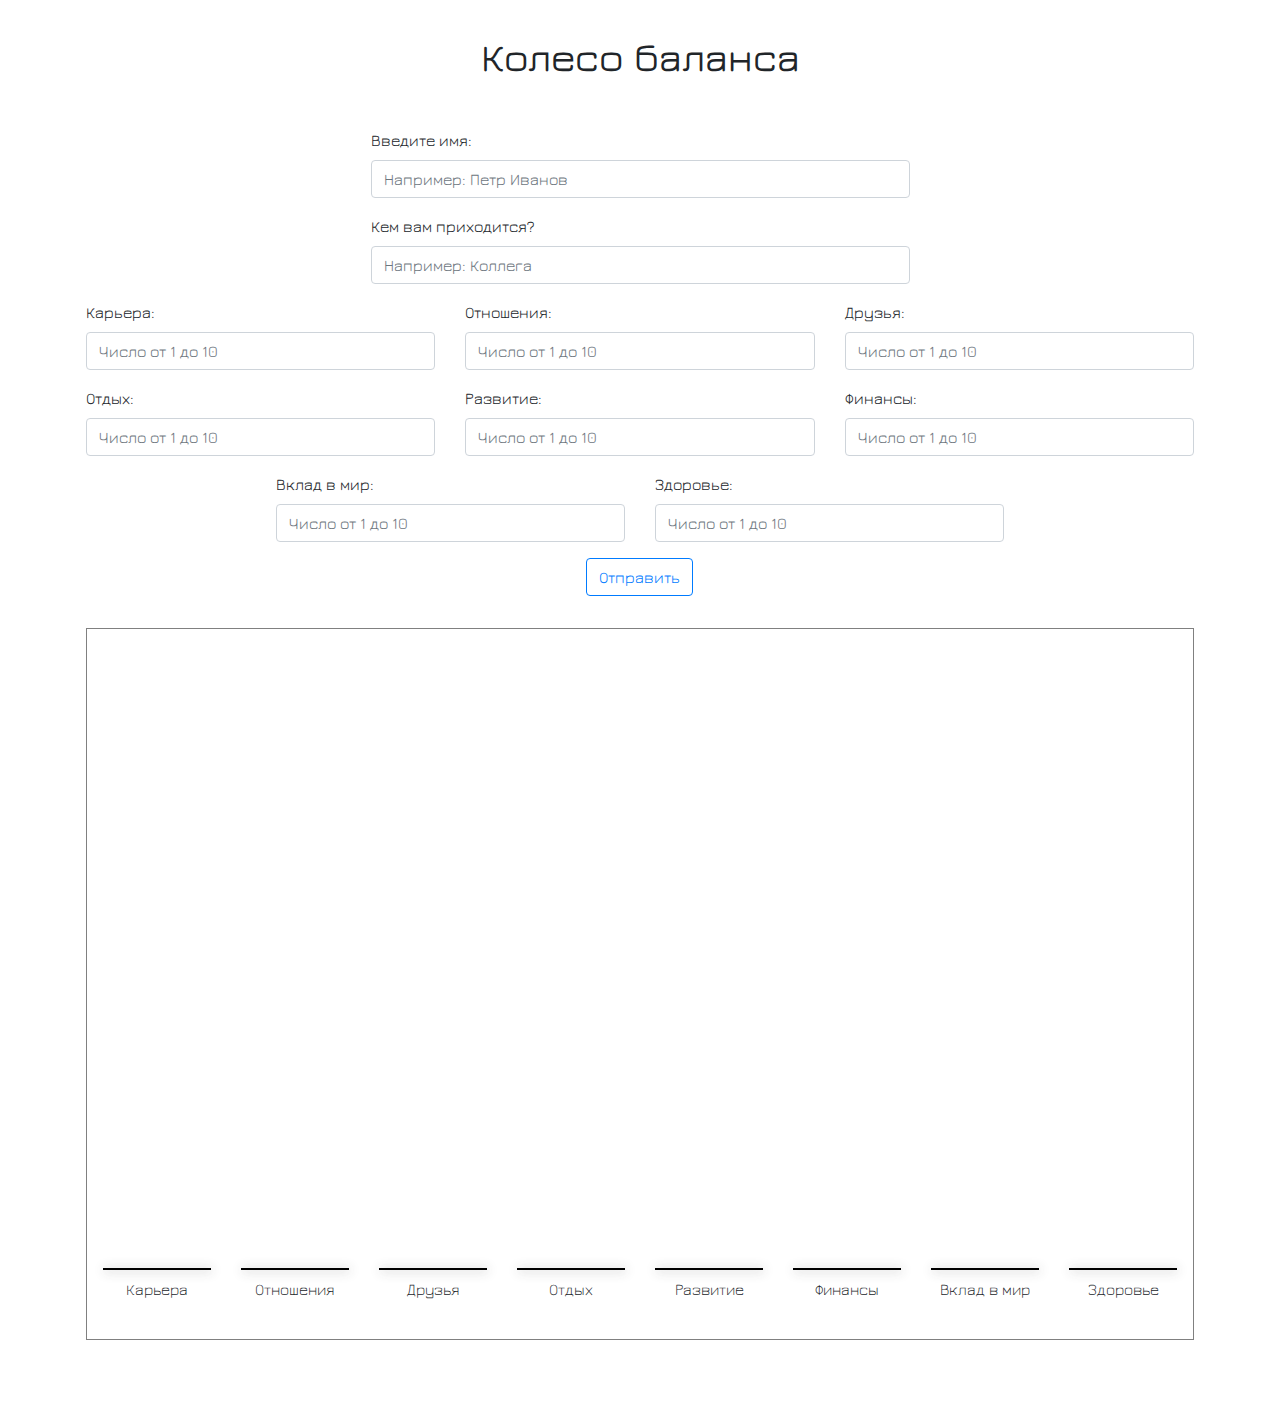
==== index.html @ 41472d07 "Some changes" ====
<!doctype html>
<html lang="ru">

<head>
    <meta charset="utf-8">
    <meta name="viewport" content="width=device-width, initial-scale=1, shrink-to-fit=no">
    <meta property="og:title" content="">
    <meta property="og:description" content="">
    <meta property="og:type" content="video.movie">
    <meta property="og:url" content="">
    <meta property="og:image" content="">
    <!-- Bootstrap CSS -->
    <link rel="stylesheet" href="css/main.css">
    <link href="https://fonts.googleapis.com/css?family=Jura:300,400,500,700&amp;subset=cyrillic,cyrillic-ext" rel="stylesheet">

    <title>Колесо баланса</title>
</head>

<body>
    <div class="container">
        <h1>Колесо баланса</h1>
        <!-- <div class="row justify-content-center">
            <div class="col-8">
                <div class="input-group">
                    <input id="person_counter" type="number" max="10" value="0" class="form-control" placeholder="Введите количество человек" aria-describedby="button-addon2">
                    <div class="input-group-append">
                        <button onclick="getNumberOfPersons()" class="btn btn-outline-secondary" type="button" id="button-addon2">Отправить</button>
                    </div>
                </div>
            </div>
        </div> -->
        <div class="row person_chars justify-content-center">
            <div class="col-6">
                <div class="form-group">
                    <label for="person_name">Введите имя:</label>
                    <input type="text" class="form-control" id="person_name" placeholder="Например: Петр Иванов">
                </div>
                <div class="form-group">
                    <label for="person_status">Кем вам приходится?</label>
                    <input type="text" class="form-control" id="person_status" placeholder="Например: Коллега">
                </div>
            </div>
        </div>
        <div class="row person_chars justify-content-center">
            <div class="col-md-4 col-6">
                <div class="form-group">
                    <label for="career">Карьера:</label>
                    <input type="number" max="10" class="form-control" id="career" placeholder="Число от 1 до 10">
                </div>
            </div>
            <div class="col-md-4 col-6">
                <div class="form-group">
                    <label for="relations">Отношения:</label>
                    <input type="number" max="10" class="form-control" id="relations" placeholder="Число от 1 до 10">
                </div>
            </div>
            <div class="col-md-4 col-6">
                <div class="form-group">
                    <label for="friends">Друзья:</label>
                    <input type="number" max="10" class="form-control" id="friends" placeholder="Число от 1 до 10">
                </div>
            </div>
            <div class="col-md-4 col-6">
                <div class="form-group">
                    <label for="rest">Отдых:</label>
                    <input type="number" max="10" class="form-control" id="rest" placeholder="Число от 1 до 10">
                </div>
            </div>
            <div class="col-md-4 col-6">
                <div class="form-group">
                    <label for="education">Развитие:</label>
                    <input type="number" max="10" class="form-control" id="education" placeholder="Число от 1 до 10">
                </div>
            </div>
            <div class="col-md-4 col-6">
                <div class="form-group">
                    <label for="finance">Финансы:</label>
                    <input type="number" max="10" class="form-control" id="finance" placeholder="Число от 1 до 10">
                </div>
            </div>
            <div class="col-md-4 col-6">
                <div class="form-group">
                    <label for="philanthropy">Вклад в мир:</label>
                    <input type="number" max="10" class="form-control" id="philanthropy" placeholder="Число от 1 до 10">
                </div>
            </div>
            <div class="col-md-4 col-6">
                <div class="form-group">
                    <label for="health">Здоровье:</label>
                    <input type="number" max="10" class="form-control" id="health" placeholder="Число от 1 до 10">
                </div>
            </div>
        </div>
        <div class="row justify-content-center">
            <div class="col-4 text-center">
                <button onclick="buildBalanceWheel()" type="button" class="btn btn-outline-primary">Отправить</button>
            </div>
        </div>
        <div class="wrapper">
            <h4 id="name_from_input"></h3>
            <p id="desc_from_input"></p>
            <p id="average_mark"></p>
            <div class="row balance_col">
                <div class="col-3 col-md">
                    <div class="graph career"></div>
                    <h3 class="career-title">Карьера</h3>
                </div>
                <div class="col-3 col-md">
                    <div class="graph relations"></div>
                    <h3 class="relations-title">Отношения</h3>
                </div>
                <div class="col-3 col-md">
                    <div class="graph friends"></div>
                    <h3 class="friends-title">Друзья</h3>
                </div>
                <div class="col-3 col-md">
                    <div class="graph rest"></div>
                    <h3 class="rest-title">Отдых</h3>
                </div>
                <div class="col-3 col-md">
                    <div class="graph education"></div>
                    <h3 class="education-title">Развитие</h3>
                </div>
                <div class="col-3 col-md">
                    <div class="graph finance"></div>
                    <h3 class="finance-title">Финансы</h3>
                </div>
                <div class="col-3 col-md">
                    <div class="graph philantropy"></div>
                    <h3 class="philantropy-title">Вклад&nbsp;в&nbsp;мир</h3>
                </div>
                <div class="col-3 col-md">
                    <div class="graph health"></div>
                    <h3 class="health-title">Здоровье</h3>
                </div>
            </div>
        </div>
    </div>
    <script src="js/main.js"></script>
</body>

</html>
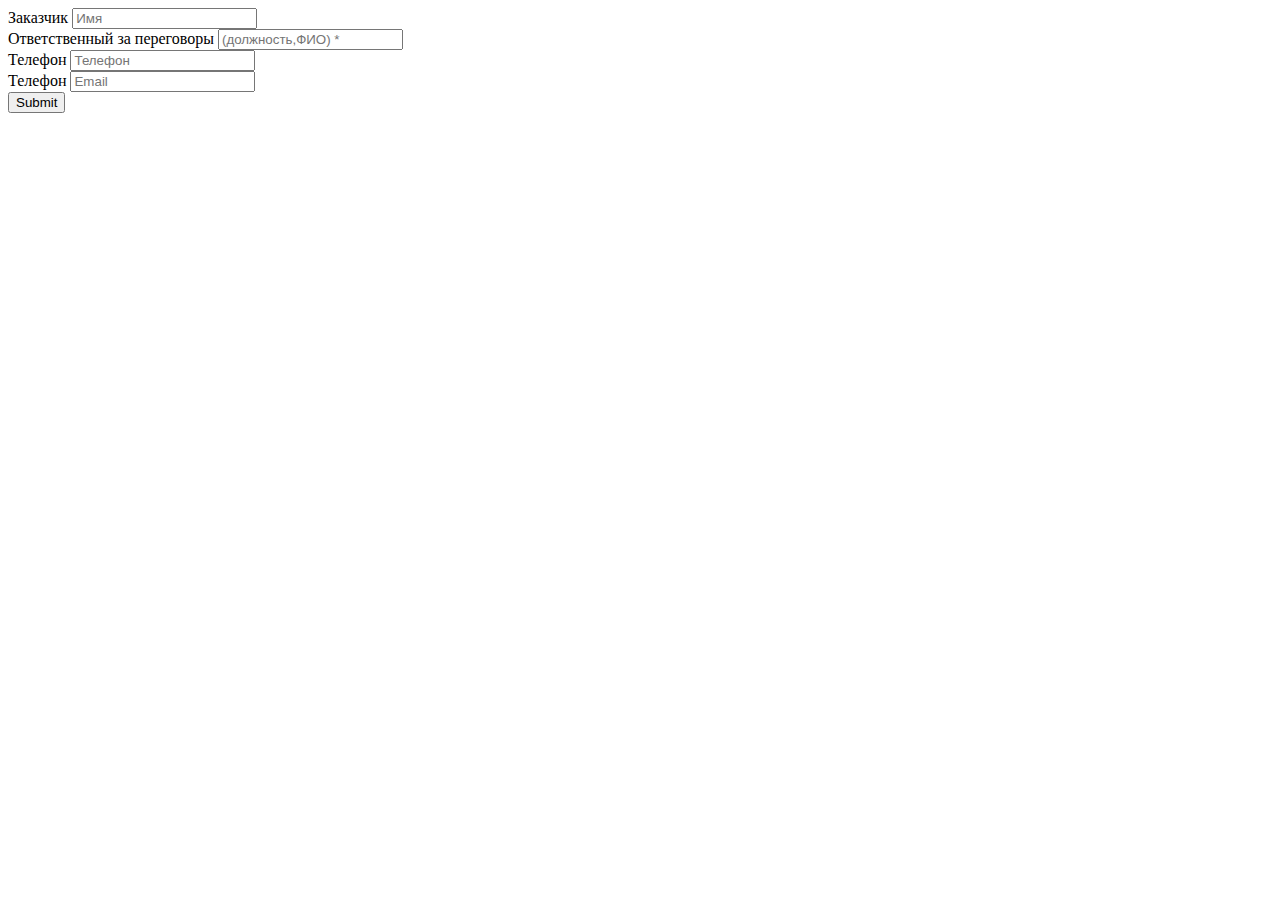
==== commit e952b742: "testform" ====
--- a/index.html
+++ b/index.html
@@ -1,142 +1,44 @@
 <!doctype html>
 <html lang="ru">
-
-<head>
-    <meta charset="utf-8">
-    <meta name="viewport" content="width=device-width, initial-scale=1, shrink-to-fit=no">
-    <meta property="og:title" content="">
-    <meta property="og:description" content="">
-    <meta property="og:type" content="video.movie">
-    <meta property="og:url" content="">
-    <meta property="og:image" content="">
-    <!-- Bootstrap CSS -->
-    <link rel="stylesheet" href="css/main.css">
-    <link href="https://fonts.googleapis.com/css?family=Jura:300,400,500,700&amp;subset=cyrillic,cyrillic-ext" rel="stylesheet">
-
-    <title>Колесо баланса</title>
-</head>
-
-<body>
-    <div class="container">
-        <h1>Колесо баланса</h1>
-        <!-- <div class="row justify-content-center">
-            <div class="col-8">
-                <div class="input-group">
-                    <input id="person_counter" type="number" max="10" value="0" class="form-control" placeholder="Введите количество человек" aria-describedby="button-addon2">
-                    <div class="input-group-append">
-                        <button onclick="getNumberOfPersons()" class="btn btn-outline-secondary" type="button" id="button-addon2">Отправить</button>
-                    </div>
-                </div>
-            </div>
-        </div> -->
-        <div class="row person_chars justify-content-center">
-            <div class="col-6">
-                <div class="form-group">
-                    <label for="person_name">Введите имя:</label>
-                    <input type="text" class="form-control" id="person_name" placeholder="Например: Петр Иванов">
-                </div>
-                <div class="form-group">
-                    <label for="person_status">Кем вам приходится?</label>
-                    <input type="text" class="form-control" id="person_status" placeholder="Например: Коллега">
-                </div>
-            </div>
-        </div>
-        <div class="row person_chars justify-content-center">
-            <div class="col-md-4 col-6">
-                <div class="form-group">
-                    <label for="career">Карьера:</label>
-                    <input type="number" max="10" class="form-control" id="career" placeholder="Число от 1 до 10">
-                </div>
-            </div>
-            <div class="col-md-4 col-6">
-                <div class="form-group">
-                    <label for="relations">Отношения:</label>
-                    <input type="number" max="10" class="form-control" id="relations" placeholder="Число от 1 до 10">
-                </div>
-            </div>
-            <div class="col-md-4 col-6">
-                <div class="form-group">
-                    <label for="friends">Друзья:</label>
-                    <input type="number" max="10" class="form-control" id="friends" placeholder="Число от 1 до 10">
-                </div>
-            </div>
-            <div class="col-md-4 col-6">
-                <div class="form-group">
-                    <label for="rest">Отдых:</label>
-                    <input type="number" max="10" class="form-control" id="rest" placeholder="Число от 1 до 10">
-                </div>
-            </div>
-            <div class="col-md-4 col-6">
-                <div class="form-group">
-                    <label for="education">Развитие:</label>
-                    <input type="number" max="10" class="form-control" id="education" placeholder="Число от 1 до 10">
-                </div>
-            </div>
-            <div class="col-md-4 col-6">
-                <div class="form-group">
-                    <label for="finance">Финансы:</label>
-                    <input type="number" max="10" class="form-control" id="finance" placeholder="Число от 1 до 10">
-                </div>
-            </div>
-            <div class="col-md-4 col-6">
-                <div class="form-group">
-                    <label for="philanthropy">Вклад в мир:</label>
-                    <input type="number" max="10" class="form-control" id="philanthropy" placeholder="Число от 1 до 10">
-                </div>
-            </div>
-            <div class="col-md-4 col-6">
-                <div class="form-group">
-                    <label for="health">Здоровье:</label>
-                    <input type="number" max="10" class="form-control" id="health" placeholder="Число от 1 до 10">
-                </div>
-            </div>
-        </div>
-        <div class="row justify-content-center">
-            <div class="col-4 text-center">
-                <button onclick="buildBalanceWheel()" type="button" class="btn btn-outline-primary">Отправить</button>
-            </div>
-        </div>
-        <div class="wrapper">
-            <h4 id="name_from_input"></h3>
-            <p id="desc_from_input"></p>
-            <p id="average_mark"></p>
-            <div class="row balance_col">
-                <div class="col-3 col-md">
-                    <div class="graph career"></div>
-                    <h3 class="career-title">Карьера</h3>
-                </div>
-                <div class="col-3 col-md">
-                    <div class="graph relations"></div>
-                    <h3 class="relations-title">Отношения</h3>
-                </div>
-                <div class="col-3 col-md">
-                    <div class="graph friends"></div>
-                    <h3 class="friends-title">Друзья</h3>
-                </div>
-                <div class="col-3 col-md">
-                    <div class="graph rest"></div>
-                    <h3 class="rest-title">Отдых</h3>
-                </div>
-                <div class="col-3 col-md">
-                    <div class="graph education"></div>
-                    <h3 class="education-title">Развитие</h3>
-                </div>
-                <div class="col-3 col-md">
-                    <div class="graph finance"></div>
-                    <h3 class="finance-title">Финансы</h3>
-                </div>
-                <div class="col-3 col-md">
-                    <div class="graph philantropy"></div>
-                    <h3 class="philantropy-title">Вклад&nbsp;в&nbsp;мир</h3>
-                </div>
-                <div class="col-3 col-md">
-                    <div class="graph health"></div>
-                    <h3 class="health-title">Здоровье</h3>
-                </div>
-            </div>
-        </div>
-    </div>
-    <script src="js/main.js"></script>
-</body>
-
+	<head>
+		<!-- Required meta tags -->
+		<meta charset="utf-8">
+		<meta name="viewport" content="width=device-width, initial-scale=1, shrink-to-fit=no">
+		<!-- Bootstrap CSS -->
+		<link rel="stylesheet" href="https://stackpath.bootstrapcdn.com/bootstrap/4.1.3/css/bootstrap.min.css" integrity="sha384-MCw98/SFnGE8fJT3GXwEOngsV7Zt27NXFoaoApmYm81iuXoPkFOJwJ8ERdknLPMO" crossorigin="anonymous">
+		<title>Hello, world!</title>
+	</head>
+	<body>
+		<div class="container">
+			<div class="row justify-content-center">
+				<div class="col-6">
+					<form>
+						<div class="form-group">
+							<label for="exampleInputEmail1">Заказчик</label>
+							<input type="email" class="form-control" id="exampleInputEmail1" aria-describedby="emailHelp" placeholder="Имя" name="clientName">
+						</div>
+						<div class="form-group">
+							<label for="exampleInputPassword1">Ответственный за переговоры</label>
+							<input type="text" class="form-control" id="exampleInputPassword1" placeholder="(должность,ФИО) *" name="otvetstvennyi">
+						</div>
+						<div class="form-group">
+							<label for="Phone">Телефон</label>
+							<input type="text" class="form-control" id="Phone" placeholder="Телефон" name="phone">
+						</div>
+						<div class="form-group">
+							<label for="email">Телефон</label>
+							<input type="text" class="form-control" id="email" placeholder="Email" name="email">
+						</div>
+						<button type="submit" class="btn btn-primary">Submit</button>
+					</form>
+				</div>
+			</div>
+		</div>
+		<!-- Optional JavaScript -->
+		<!-- jQuery first, then Popper.js, then Bootstrap JS -->
+		<script src="https://b24go.com/form/v3/b24-vdjq0r.bitrix24.ru/form.js" async></script>
+		<script src="https://code.jquery.com/jquery-3.3.1.slim.min.js" integrity="sha384-q8i/X+965DzO0rT7abK41JStQIAqVgRVzpbzo5smXKp4YfRvH+8abtTE1Pi6jizo" crossorigin="anonymous"></script>
+		<script src="https://cdnjs.cloudflare.com/ajax/libs/popper.js/1.14.3/umd/popper.min.js" integrity="sha384-ZMP7rVo3mIykV+2+9J3UJ46jBk0WLaUAdn689aCwoqbBJiSnjAK/l8WvCWPIPm49" crossorigin="anonymous"></script>
+		<script src="https://stackpath.bootstrapcdn.com/bootstrap/4.1.3/js/bootstrap.min.js" integrity="sha384-ChfqqxuZUCnJSK3+MXmPNIyE6ZbWh2IMqE241rYiqJxyMiZ6OW/JmZQ5stwEULTy" crossorigin="anonymous"></script>
+	</body>
 </html>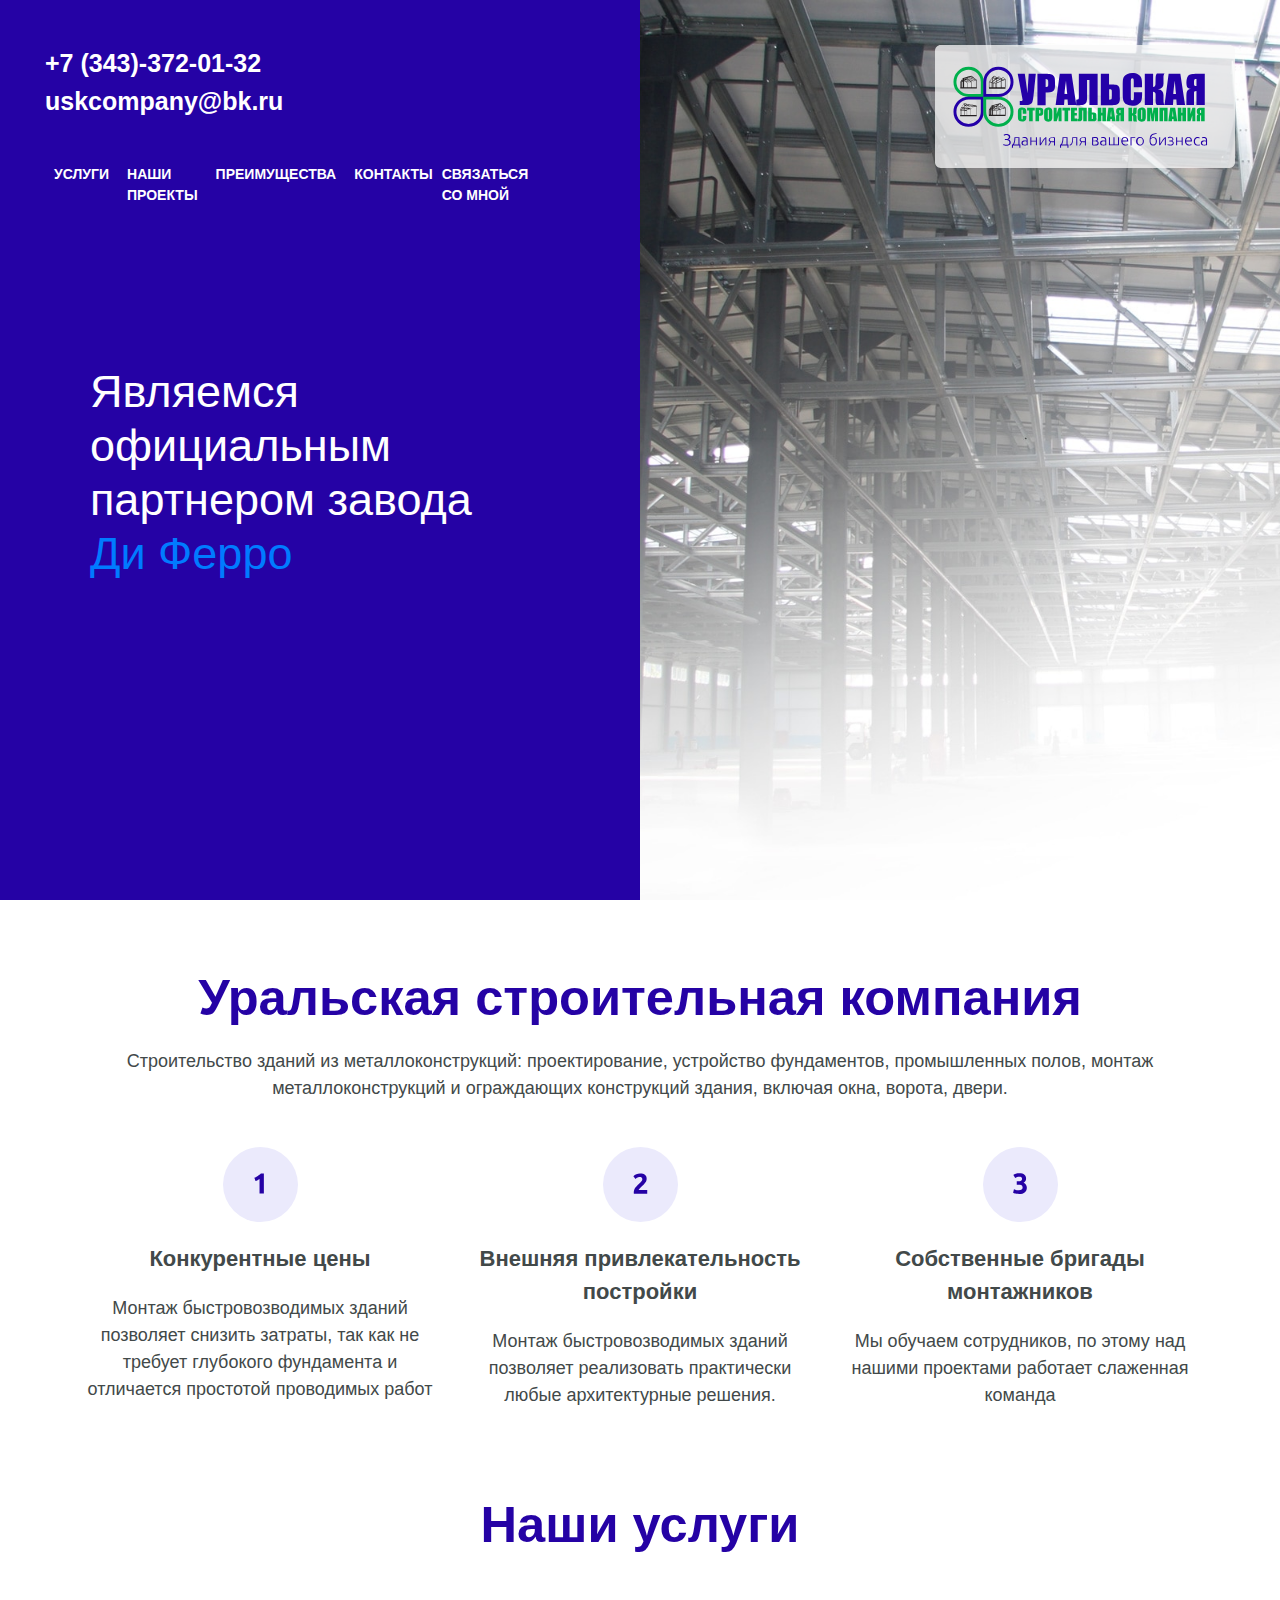
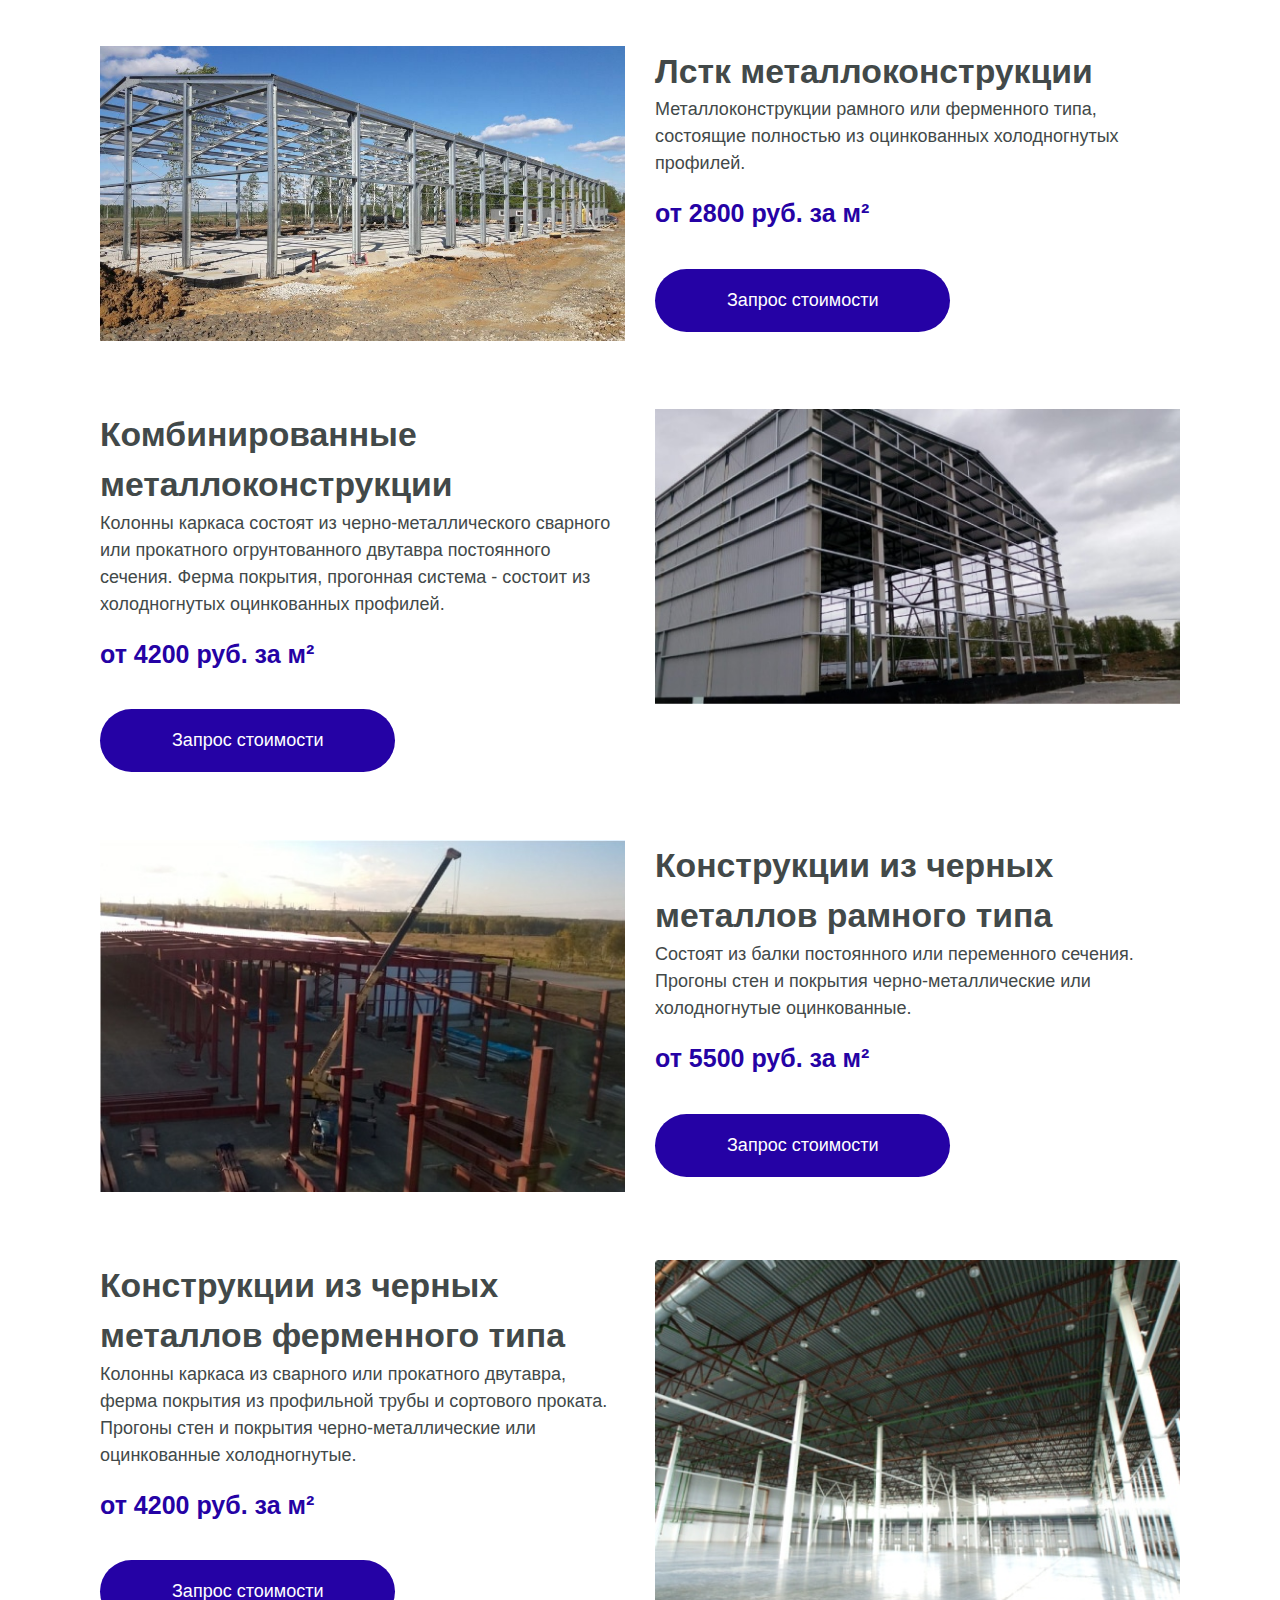
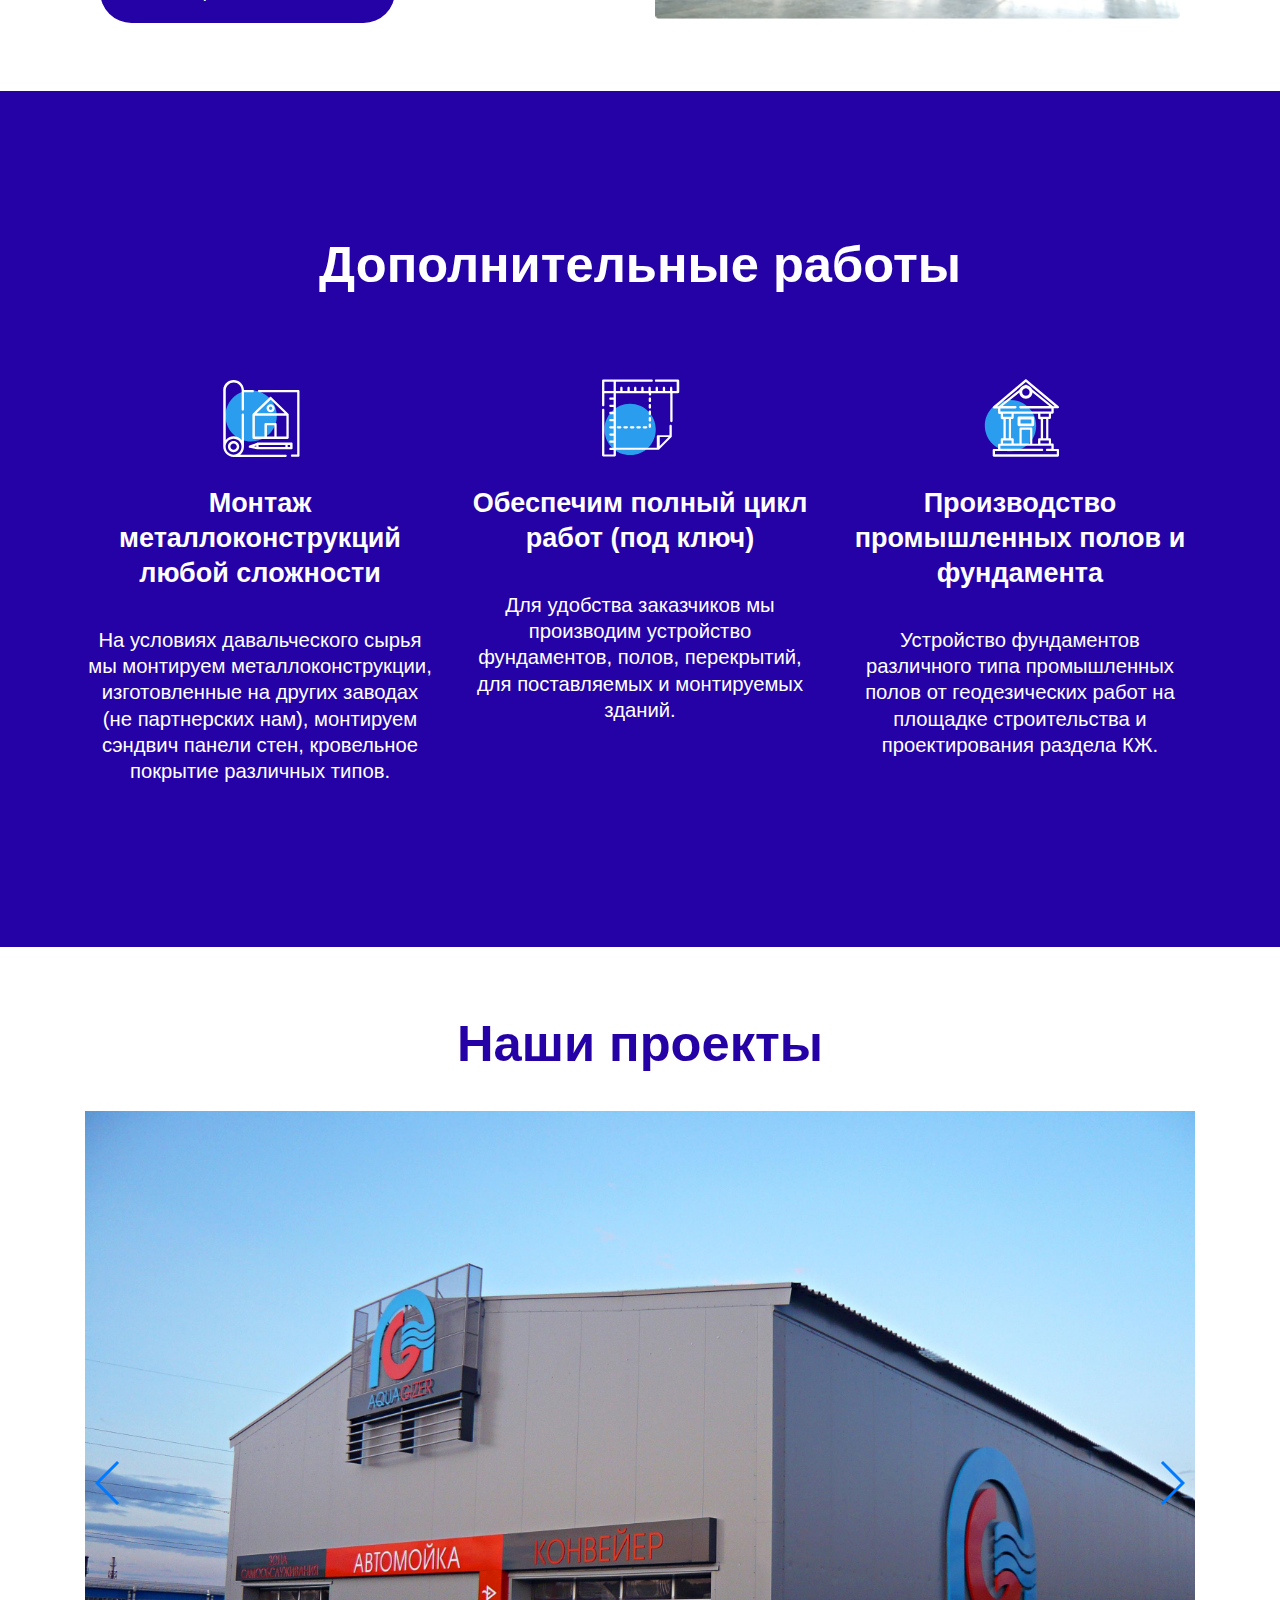
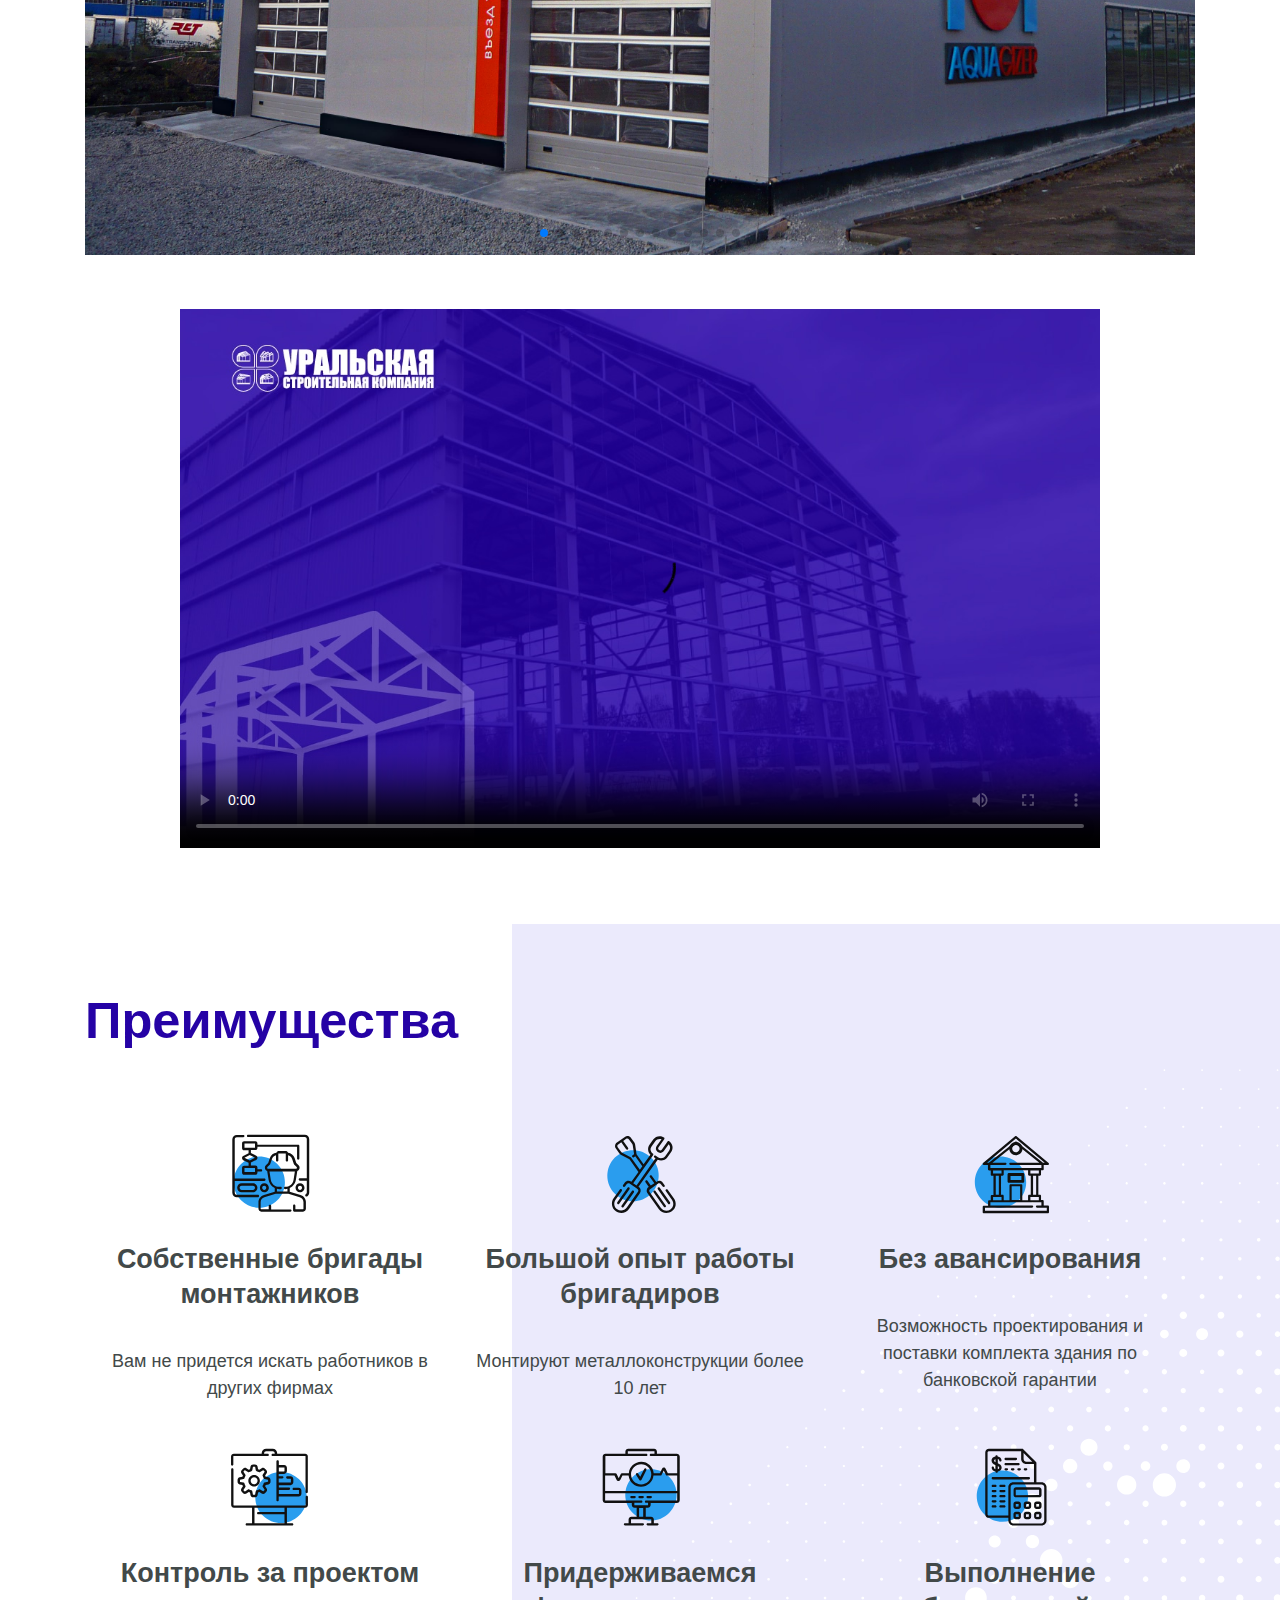
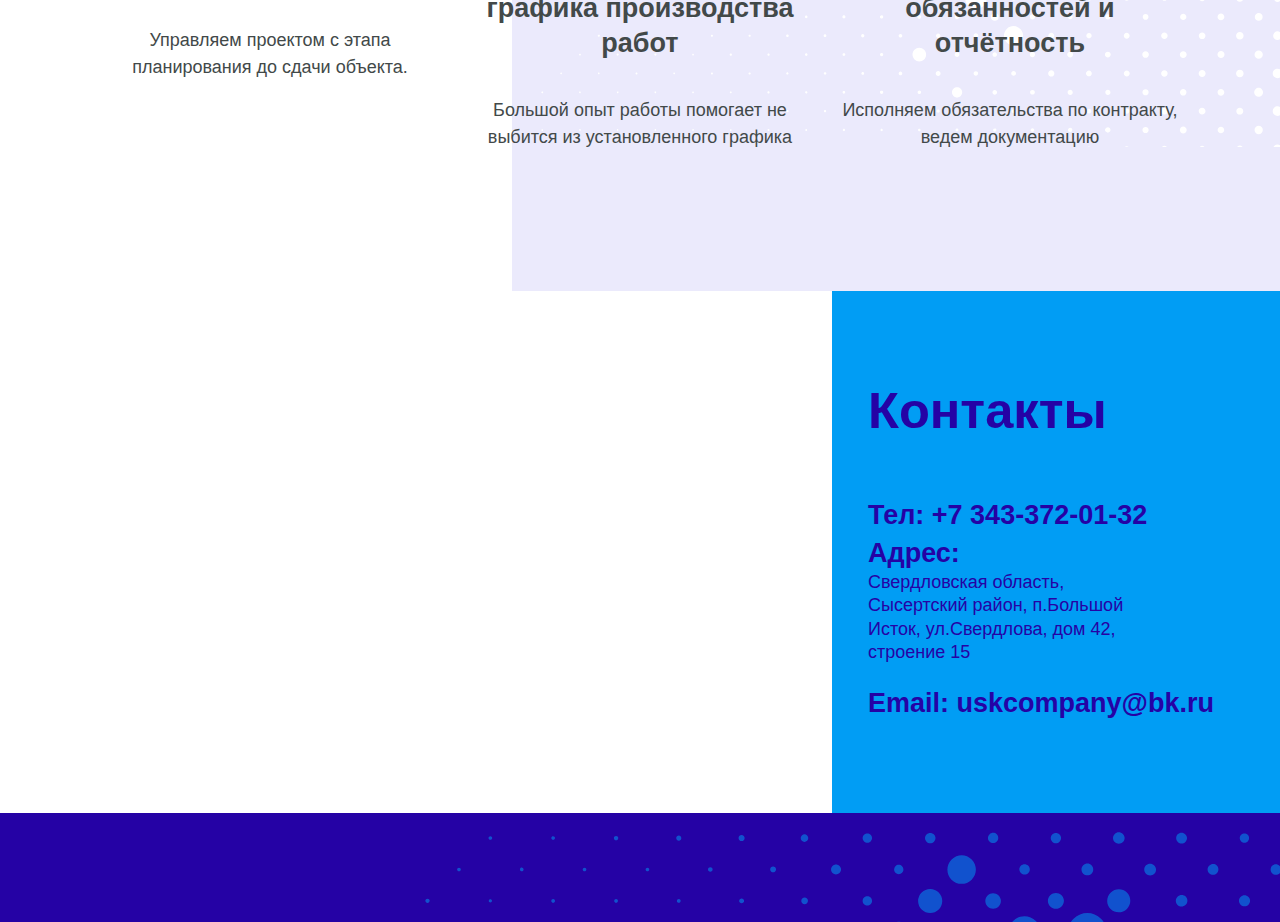
==== commit 279dd6a4: "USC" ====
--- a/index.html
+++ b/index.html
@@ -1,44 +1,432 @@
 <!doctype html>
 <html lang="ru">
-	<head>
-		<!-- Required meta tags -->
-		<meta charset="utf-8">
-		<meta name="viewport" content="width=device-width, initial-scale=1, shrink-to-fit=no">
-		<!-- Bootstrap CSS -->
-		<link rel="stylesheet" href="https://stackpath.bootstrapcdn.com/bootstrap/4.1.3/css/bootstrap.min.css" integrity="sha384-MCw98/SFnGE8fJT3GXwEOngsV7Zt27NXFoaoApmYm81iuXoPkFOJwJ8ERdknLPMO" crossorigin="anonymous">
-		<title>Hello, world!</title>
-	</head>
-	<body>
-		<div class="container">
-			<div class="row justify-content-center">
-				<div class="col-6">
-					<form>
-						<div class="form-group">
-							<label for="exampleInputEmail1">Заказчик</label>
-							<input type="email" class="form-control" id="exampleInputEmail1" aria-describedby="emailHelp" placeholder="Имя" name="clientName">
-						</div>
-						<div class="form-group">
-							<label for="exampleInputPassword1">Ответственный за переговоры</label>
-							<input type="text" class="form-control" id="exampleInputPassword1" placeholder="(должность,ФИО) *" name="otvetstvennyi">
-						</div>
-						<div class="form-group">
-							<label for="Phone">Телефон</label>
-							<input type="text" class="form-control" id="Phone" placeholder="Телефон" name="phone">
-						</div>
-						<div class="form-group">
-							<label for="email">Телефон</label>
-							<input type="text" class="form-control" id="email" placeholder="Email" name="email">
-						</div>
-						<button type="submit" class="btn btn-primary">Submit</button>
-					</form>
-				</div>
-			</div>
-		</div>
-		<!-- Optional JavaScript -->
-		<!-- jQuery first, then Popper.js, then Bootstrap JS -->
-		<script src="https://b24go.com/form/v3/b24-vdjq0r.bitrix24.ru/form.js" async></script>
-		<script src="https://code.jquery.com/jquery-3.3.1.slim.min.js" integrity="sha384-q8i/X+965DzO0rT7abK41JStQIAqVgRVzpbzo5smXKp4YfRvH+8abtTE1Pi6jizo" crossorigin="anonymous"></script>
-		<script src="https://cdnjs.cloudflare.com/ajax/libs/popper.js/1.14.3/umd/popper.min.js" integrity="sha384-ZMP7rVo3mIykV+2+9J3UJ46jBk0WLaUAdn689aCwoqbBJiSnjAK/l8WvCWPIPm49" crossorigin="anonymous"></script>
-		<script src="https://stackpath.bootstrapcdn.com/bootstrap/4.1.3/js/bootstrap.min.js" integrity="sha384-ChfqqxuZUCnJSK3+MXmPNIyE6ZbWh2IMqE241rYiqJxyMiZ6OW/JmZQ5stwEULTy" crossorigin="anonymous"></script>
-	</body>
+
+<head>
+  <!-- Google Tag Manager -->
+  <script>
+    (function (w, d, s, l, i) {
+      w[l] = w[l] || [];
+      w[l].push({
+        'gtm.start': new Date().getTime(),
+        event: 'gtm.js'
+      });
+      var f = d.getElementsByTagName(s)[0],
+        j = d.createElement(s),
+        dl = l != 'dataLayer' ? '&l=' + l : '';
+      j.async = true;
+      j.src =
+        'https://www.googletagmanager.com/gtm.js?id=' + i + dl;
+      f.parentNode.insertBefore(j, f);
+    })(window, document, 'script', 'dataLayer', 'GTM-5RR2P9L');
+  </script>
+  <!-- End Google Tag Manager -->
+
+  <meta charset="utf-8">
+  <meta name="viewport" content="width=device-width, initial-scale=1, shrink-to-fit=no">
+  <meta property="og:title" content="Уральская строительная компания">
+  <meta property="og:description" content="Поставка и монтаж быстровозводимых зданий из металлоконструкций">
+  <meta property="og:type" content="Landing Page">
+  <meta property="og:url" content="http://ural-construction.ru">
+  <meta property="og:image" content="img/header.jpg">
+  <meta name="yandex-verification" content="ab6f164e517ce86f" />
+  <link href="img/favicon.ico" rel="shortcut icon" type="image/vnd.microsoft.icon" />
+  <link rel="stylesheet" href="css/swiper.min.css">
+  <link rel="stylesheet" href="css/main.css?ver=1.4">
+  <title>Уральская строительная компания</title>
+</head>
+
+<body>
+  <header class="header">
+    <div class="header--left-side order-12 order-lg-1">
+      <span class="header--phone">+7 (343)-372-01-32 <br> uskcompany@bk.ru</span>
+      <nav class="header--navbar navbar navbar-expand-lg navbar-light">
+        <button class="navbar-toggler ml-auto" type="button" data-toggle="collapse" data-target="#navbarNav"
+          aria-controls="navbarNav" aria-expanded="false" aria-label="Toggle navigation">
+          <span class="navbar-toggler-icon"></span>
+        </button>
+        <div class="collapse navbar-collapse" id="navbarNav">
+          <ul class="header--navbar-nav navbar-nav">
+            <li class="header--nav-item nav-item">
+              <a data-scroll class="header--nav-link nav-link" href="#price">услуги</a>
+            </li>
+            <li class="header--nav-item nav-item">
+              <a data-scroll class="header--nav-link nav-link" href="#projects">наши проекты</a>
+            </li>
+            <li class="header--nav-item nav-item">
+              <a data-scroll class="header--nav-link nav-link" href="#benefits">преимущества</a>
+            </li>
+            <li class="header--nav-item nav-item">
+              <a data-scroll class="header--nav-link nav-link" href="#contacts">контакты</a>
+            </li>
+            <li class="header--nav-item nav-item">
+              <script id="bx24_form_link" data-skip-moving="true">
+                (function(w,d,u,b){w['Bitrix24FormObject']=b;w[b] = w[b] || function(){arguments[0].ref=u;
+                        (w[b].forms=w[b].forms||[]).push(arguments[0])};
+                        if(w[b]['forms']) return;
+                        var s=d.createElement('script');s.async=1;s.src=u+'?'+(1*new Date());
+                        var h=d.getElementsByTagName('script')[0];h.parentNode.insertBefore(s,h);
+                })(window,document,'https://uralconstruction.bitrix24.ru/bitrix/js/crm/form_loader.js','b24form');
+        
+                b24form({"id":"12","lang":"ru","sec":"ycjwuj","type":"link","click":""});
+        </script><a class="b24-web-form-popup-btn-12">Связаться со мной</a>
+            </li>
+          </ul>
+        </div>
+      </nav>
+      <div class="header--text-wrapper">
+        <h1 class="header--title">Являемся официальным партнером завода <a href="https://www.diferro.ru"
+            target="_blank">Ди&nbsp;Ферро</a></h1>
+      </div>
+    </div>
+    <div class="header--right-side order-1 order-lg-12" style="background-image: url(img/header.jpg);">
+      <img class="header--logo" src="img/logo.svg" alt="Здания для вашего бизнеса">
+    </div>
+  </header>
+  <section class="about">
+    <div class="container">
+      <h2 class="about--title">Уральская строительная компания</h2>
+      <p class="about--text">Строительство зданий из металлоконструкций: проектирование, устройство фундаментов,
+        промышленных полов, монтаж металлоконструкций и ограждающих конструкций здания, включая окна, ворота, двери.</p>
+      <div class="about--advantages">
+        <div class="about--advantage">
+          <div class="about--advantage-icon"><img src="img/1.svg" alt="1"></div>
+          <span class="about--advantage-title">Конкурентные цены</span>
+          <p class="about--advantage-text">Монтаж быстровозводимых зданий позволяет снизить затраты, так как не требует
+            глубокого фундамента и отличается простотой проводимых работ</p>
+        </div>
+        <div class="about--advantage">
+          <div class="about--advantage-icon"><img src="img/2.svg" alt="2"></div>
+          <span class="about--advantage-title">Внешняя привлекательность постройки</span>
+          <p class="about--advantage-text">Монтаж быстровозводимых зданий позволяет реализовать практически любые
+            архитектурные решения.</p>
+        </div>
+        <div class="about--advantage">
+          <div class="about--advantage-icon"><img src="img/3.svg" alt="3"></div>
+          <span class="about--advantage-title">Собственные бригады монтажников</span>
+          <p class="about--advantage-text">Мы обучаем сотрудников, по этому над нашими проектами работает слаженная
+            команда</p>
+        </div>
+      </div>
+    </div>
+  </section>
+  <section class="price" id="price">
+    <div class="container">
+      <h2 class="price--title">Наши услуги</h2>
+      <div class="row price--row">
+        <div class="col-md-6">
+          <div class="view overlay zoom">
+            <img class="img-fluid" src="img/1.JPG">
+          </div>
+        </div>
+        <div class="col-md-6">
+          <span class="price--name">Лстк металлоконструкции</span>
+          <p class="price--desc">Металлоконструкции рамного или ферменного типа, состоящие полностью из оцинкованных
+            холодногнутых профилей.</p>
+          <span class="price--price">от 2800 руб. за м²</span>
+          <script id="bx24_form_button" data-skip-moving="true">
+            (function(w,d,u,b){w['Bitrix24FormObject']=b;w[b] = w[b] || function(){arguments[0].ref=u;
+                    (w[b].forms=w[b].forms||[]).push(arguments[0])};
+                    if(w[b]['forms']) return;
+                    var s=d.createElement('script');s.async=1;s.src=u+'?'+(1*new Date());
+                    var h=d.getElementsByTagName('script')[0];h.parentNode.insertBefore(s,h);
+            })(window,document,'https://uralconstruction.bitrix24.ru/bitrix/js/crm/form_loader.js','b24form');
+    
+            b24form({"id":"10","lang":"ru","sec":"a02gqm","type":"button","click":""});
+    </script><button class="b24-web-form-popup-btn-10">Запрос стоимости</button>
+        </div>
+      </div>
+      <div class="row price--row">
+        <div class="col-md-6 order-12 order-lg-1">
+          <span class="price--name">Комбинированные металлоконструкции</span>
+          <p class="price--desc">Колонны каркаса состоят из черно-металлического сварного или прокатного огрунтованного
+            двутавра постоянного сечения. Ферма покрытия, прогонная система - состоит из холодногнутых оцинкованных
+            профилей.</p>
+          <span class="price--price">от 4200 руб. за м²</span>
+          <script id="bx24_form_button" data-skip-moving="true">
+            (function(w,d,u,b){w['Bitrix24FormObject']=b;w[b] = w[b] || function(){arguments[0].ref=u;
+                    (w[b].forms=w[b].forms||[]).push(arguments[0])};
+                    if(w[b]['forms']) return;
+                    var s=d.createElement('script');s.async=1;s.src=u+'?'+(1*new Date());
+                    var h=d.getElementsByTagName('script')[0];h.parentNode.insertBefore(s,h);
+            })(window,document,'https://uralconstruction.bitrix24.ru/bitrix/js/crm/form_loader.js','b24form');
+    
+            b24form({"id":"10","lang":"ru","sec":"a02gqm","type":"button","click":""});
+    </script><button class="b24-web-form-popup-btn-10">Запрос стоимости</button>
+        </div>
+        <div class="col-md-6 order-1 order-lg-12">
+          <div class="view overlay zoom">
+            <img class="img-fluid" src="img/2.jpg">
+          </div>
+        </div>
+      </div>
+      <div class="row price--row">
+        <div class="col-md-6">
+          <div class="view overlay zoom">
+            <img class="img-fluid" src="img/3.jpg">
+          </div>
+        </div>
+        <div class="col-md-6">
+          <span class="price--name">Конструкции из черных металлов рамного типа</span>
+          <p class="price--desc">Состоят из балки постоянного или переменного сечения. Прогоны стен и покрытия
+            черно-металлические или холодногнутые оцинкованные.</p>
+          <span class="price--price">от 5500 руб. за м²</span>
+          <script id="bx24_form_button" data-skip-moving="true">
+            (function(w,d,u,b){w['Bitrix24FormObject']=b;w[b] = w[b] || function(){arguments[0].ref=u;
+                    (w[b].forms=w[b].forms||[]).push(arguments[0])};
+                    if(w[b]['forms']) return;
+                    var s=d.createElement('script');s.async=1;s.src=u+'?'+(1*new Date());
+                    var h=d.getElementsByTagName('script')[0];h.parentNode.insertBefore(s,h);
+            })(window,document,'https://uralconstruction.bitrix24.ru/bitrix/js/crm/form_loader.js','b24form');
+    
+            b24form({"id":"10","lang":"ru","sec":"a02gqm","type":"button","click":""});
+    </script><button class="b24-web-form-popup-btn-10">Запрос стоимости</button>
+        </div>
+      </div>
+      <div class="row price--row">
+        <div class="col-md-6 order-12 order-lg-1">
+          <span class="price--name">Конструкции из черных металлов ферменного типа</span>
+          <p class="price--desc">Колонны каркаса из сварного или прокатного двутавра, ферма покрытия из профильной трубы
+            и сортового проката. Прогоны стен и покрытия черно-металлические или оцинкованные холодногнутые.</p>
+          <span class="price--price">от 4200 руб. за м²</span>
+          <script id="bx24_form_button" data-skip-moving="true">
+            (function(w,d,u,b){w['Bitrix24FormObject']=b;w[b] = w[b] || function(){arguments[0].ref=u;
+                    (w[b].forms=w[b].forms||[]).push(arguments[0])};
+                    if(w[b]['forms']) return;
+                    var s=d.createElement('script');s.async=1;s.src=u+'?'+(1*new Date());
+                    var h=d.getElementsByTagName('script')[0];h.parentNode.insertBefore(s,h);
+            })(window,document,'https://uralconstruction.bitrix24.ru/bitrix/js/crm/form_loader.js','b24form');
+    
+            b24form({"id":"10","lang":"ru","sec":"a02gqm","type":"button","click":""});
+    </script><button class="b24-web-form-popup-btn-10">Запрос стоимости</button>
+        </div>
+        <div class="col-md-6 order-1 order-lg-12">
+          <div class="view overlay zoom">
+            <img class="img-fluid" src="img/4.jpg">
+          </div>
+        </div>
+      </div>
+    </div>
+  </section>
+  <section class="add">
+    <div class="container">
+      <h2 class="add--title">Дополнительные работы</h2>
+      <div class="row">
+        <div class="add--item col-md-4">
+          <img class="add--icon" src="img/add_1.svg" width="100">
+          <span class="add--name">Монтаж металлоконструкций любой сложности</span>
+          <p class="add--text">На условиях давальческого сырья мы монтируем металлоконструкции, изготовленные на других
+            заводах (не партнерских нам), монтируем сэндвич панели стен, кровельное покрытие различных типов.</p>
+        </div>
+        <div class="add--item col-md-4">
+          <img class="add--icon" src="img/add_2.svg" width="100">
+          <span class="add--name">Обеспечим полный цикл работ (под ключ)</span>
+          <p class="add--text">Для удобства заказчиков мы производим устройство фундаментов, полов, перекрытий, для
+            поставляемых и монтируемых зданий.</p>
+        </div>
+        <div class="add--item col-md-4">
+          <img class="add--icon" src="img/add_3.svg" width="100">
+          <span class="add--name">Производство промышленных полов и фундамента</span>
+          <p class="add--text">Устройство фундаментов различного типа промышленных полов от геодезических работ на
+            площадке строительства и проектирования раздела КЖ.</p>
+        </div>
+      </div>
+    </div>
+  </section>
+  <section class="projects" id="projects">
+    <div class="container">
+      <h2 class="projects--title">
+        Наши проекты
+      </h2>
+      <!-- Slider main container -->
+      <div class="swiper-container">
+        <!-- Additional required wrapper -->
+        <div class="swiper-wrapper">
+          <!-- Slides -->
+          <div class="swiper-slide"><img  class="img-responsive" src="img/project_1.jpg" alt=""></div>
+          <div class="swiper-slide"><img  class="img-responsive" src="img/project_2.jpg" alt=""></div>
+          <div class="swiper-slide"><img  class="img-responsive" src="img/project_3.jpg" alt=""></div>
+          <div class="swiper-slide"><img  class="img-responsive" src="img/project_4.jpg" alt=""></div>
+          <div class="swiper-slide"><img  class="img-responsive" src="img/project_5.jpg" alt=""></div>
+          <div class="swiper-slide"><img  class="img-responsive" src="img/project_6.jpg" alt=""></div>
+          <div class="swiper-slide"><img  class="img-responsive" src="img/project_8.jpg" alt=""></div>
+          <div class="swiper-slide"><img  class="img-responsive" src="img/project_9.jpg" alt=""></div>
+          <div class="swiper-slide"><img  class="img-responsive" src="img/project_10.jpg" alt=""></div>
+          <div class="swiper-slide"><img  class="img-responsive" src="img/project_11.jpg" alt=""></div>
+          <div class="swiper-slide"><img  class="img-responsive" src="img/project_13.jpg" alt=""></div>
+          <div class="swiper-slide"><img  class="img-responsive" src="img/project_14.jpg" alt=""></div>
+          <div class="swiper-slide"><img  class="img-responsive" src="img/project_15.jpg" alt=""></div>
+          ...
+        </div>
+        <!-- If we need pagination -->
+        <div class="swiper-pagination"></div>
+
+        <!-- If we need navigation buttons -->
+        <div class="swiper-button-prev"></div>
+        <div class="swiper-button-next"></div>
+
+      </div>
+
+      <div class="row mt-5">
+        <div class="col-md-10 mx-auto">
+          <div class="projects--video">
+            <video class="mw-100" autobuffer autoloop loop controls poster="img/video.jpg">
+              <source src="video/video.mp4">
+              <object type="video/ogg" data="video/video.mp4">
+                <param name="autoplay" value="false">
+                <param name="autoStart" value="0">
+              </object>
+            </video>
+          </div>
+        </div>
+      </div>
+    </div>
+  </section>
+  <section class="benefits" id="benefits">
+    <div class="benefits--background" style="background-image: url(img/benefits_bcg.svg);"></div>
+    <div class="benefits--container container">
+      <h2 class="benefits--title">Преимущества</h2>
+      <div class="row benefits--row">
+        <div class="col-md-6 col-lg-4">
+          <img class="benefits--icon" src="img/ben_1.svg" width="100">
+          <span class="benefits--name">Собственные бригады монтажников</span>
+          <p class="benefits--desc">Вам не придется искать работников в других фирмах</p>
+        </div>
+        <div class="col-md-6 col-lg-4">
+          <img class="benefits--icon" src="img/ben_2.svg" width="100">
+          <span class="benefits--name">Большой опыт работы бригадиров</span>
+          <p class="benefits--desc">Монтируют металлоконструкции более 10 лет</p>
+        </div>
+        <div class="col-md-6 col-lg-4">
+          <img class="benefits--icon" src="img/ben_3.svg" width="100">
+          <span class="benefits--name">Без авансирования</span>
+          <p class="benefits--desc">Возможность проектирования и поставки комплекта здания по банковской гарантии</p>
+        </div>
+        <div class="col-md-6 col-lg-4">
+          <img class="benefits--icon" src="img/ben_4.svg" width="100">
+          <span class="benefits--name">Контроль за проектом</span>
+          <p class="benefits--desc">Управляем проектом с этапа планирования до сдачи объекта.</p>
+        </div>
+        <div class="col-md-6 col-lg-4">
+          <img class="benefits--icon" src="img/ben_5.svg" width="100">
+          <span class="benefits--name">Придерживаемся графика производства работ</span>
+          <p class="benefits--desc">Большой опыт работы помогает не выбится из установленного графика</p>
+        </div>
+        <div class="col-md-6 col-lg-4">
+          <img class="benefits--icon" src="img/ben_6.svg" width="100">
+          <span class="benefits--name">Выполнение обязанностей и отчётность</span>
+          <p class="benefits--desc">Исполняем обязательства по контракту, ведем документацию</p>
+        </div>
+      </div>
+    </div>
+  </section>
+  <section class="contacts" id="contacts">
+    <div class="contacts--map order-12 order-lg-1"><iframe src="https://yandex.ru/map-widget/v1/-/CBFbaSsdWD"
+        width="100%" height="100%" frameborder="0" allowfullscreen="true"></iframe></div>
+    <div class="contacts--right order-1 order-lg-12">
+      <h2 class="contacts--title">Контакты</h2>
+      <span class="contacts--phone">Тел:&nbsp;+7 343-372-01-32</span>
+      <p class="contacts--adress"><span class="contacts--phone">Адрес:</span> <br>Свердловская область,<br>Сысертский район, п.Большой<br>Исток, ул.Свердлова, дом
+        42,<br>строение 15</p>
+      
+      <a href="mailto:uskcompany@bk.ru" class="contacts--email">Email:&nbsp;uskcompany@bk.ru</a>
+    </div>
+  </section>
+  <footer id="form">
+    <div class="container">
+      <div class="row justify-content-center">
+        <div class="col-lg-6">
+          <script id="bx24_form_inline" data-skip-moving="true">
+            (function (w, d, u, b) {
+              w['Bitrix24FormObject'] = b;
+              w[b] = w[b] || function () {
+                arguments[0].ref = u;
+                (w[b].forms = w[b].forms || []).push(arguments[0])
+              };
+              if (w[b]['forms']) return;
+              var s = d.createElement('script');
+              s.async = 1;
+              s.src = u + '?' + (1 * new Date());
+              var h = d.getElementsByTagName('script')[0];
+              h.parentNode.insertBefore(s, h);
+            })(window, document, 'https://b24-cw4tel.bitrix24.ru/bitrix/js/crm/form_loader.js', 'b24form');
+
+            b24form({
+              "id": "8",
+              "lang": "ru",
+              "sec": "182dzq",
+              "type": "inline"
+            });
+          </script>
+        </div>
+      </div>
+    </div>
+  </footer>
+  <!-- Yandex.Metrika counter -->
+  <script type="text/javascript">
+    (function (d, w, c) {
+      (w[c] = w[c] || []).push(function () {
+        try {
+          w.yaCounter51340948 = new Ya.Metrika2({
+            id: 51340948,
+            clickmap: true,
+            trackLinks: true,
+            accurateTrackBounce: true,
+            webvisor: true
+          });
+        } catch (e) {}
+      });
+
+      var n = d.getElementsByTagName("script")[0],
+        s = d.createElement("script"),
+        f = function () {
+          n.parentNode.insertBefore(s, n);
+        };
+      s.type = "text/javascript";
+      s.async = true;
+      s.src = "https://mc.yandex.ru/metrika/tag.js";
+
+      if (w.opera == "[object Opera]") {
+        d.addEventListener("DOMContentLoaded", f, false);
+      } else {
+        f();
+      }
+    })(document, window, "yandex_metrika_callbacks2");
+  </script>
+  <noscript>
+    <div><img src="https://mc.yandex.ru/watch/51340948" style="position:absolute; left:-9999px;" alt="" /></div>
+  </noscript>
+  <!-- /Yandex.Metrika counter -->
+  <!-- Google Tag Manager (noscript) -->
+  <noscript><iframe src="https://www.googletagmanager.com/ns.html?id=GTM-5RR2P9L" height="0" width="0"
+      style="display:none;visibility:hidden"></iframe></noscript>
+  <!-- End Google Tag Manager (noscript) -->
+  <script src="js/swiper.min.js"></script>
+  <script src="js/main.js"></script>
+  <script>
+    var mySwiper = new Swiper ('.swiper-container', {
+      // Optional parameters
+      direction: 'horizontal',
+      loop: true,
+      autoHeight: true,
+      centeredSlides: true,
+  
+      // If we need pagination
+      pagination: {
+        el: '.swiper-pagination',
+      },
+  
+      // Navigation arrows
+      navigation: {
+        nextEl: '.swiper-button-next',
+        prevEl: '.swiper-button-prev',
+      },
+  
+      // And if we need scrollbar
+      scrollbar: {
+        el: '.swiper-scrollbar',
+      },
+    })
+    </script>
+</body>
+
 </html>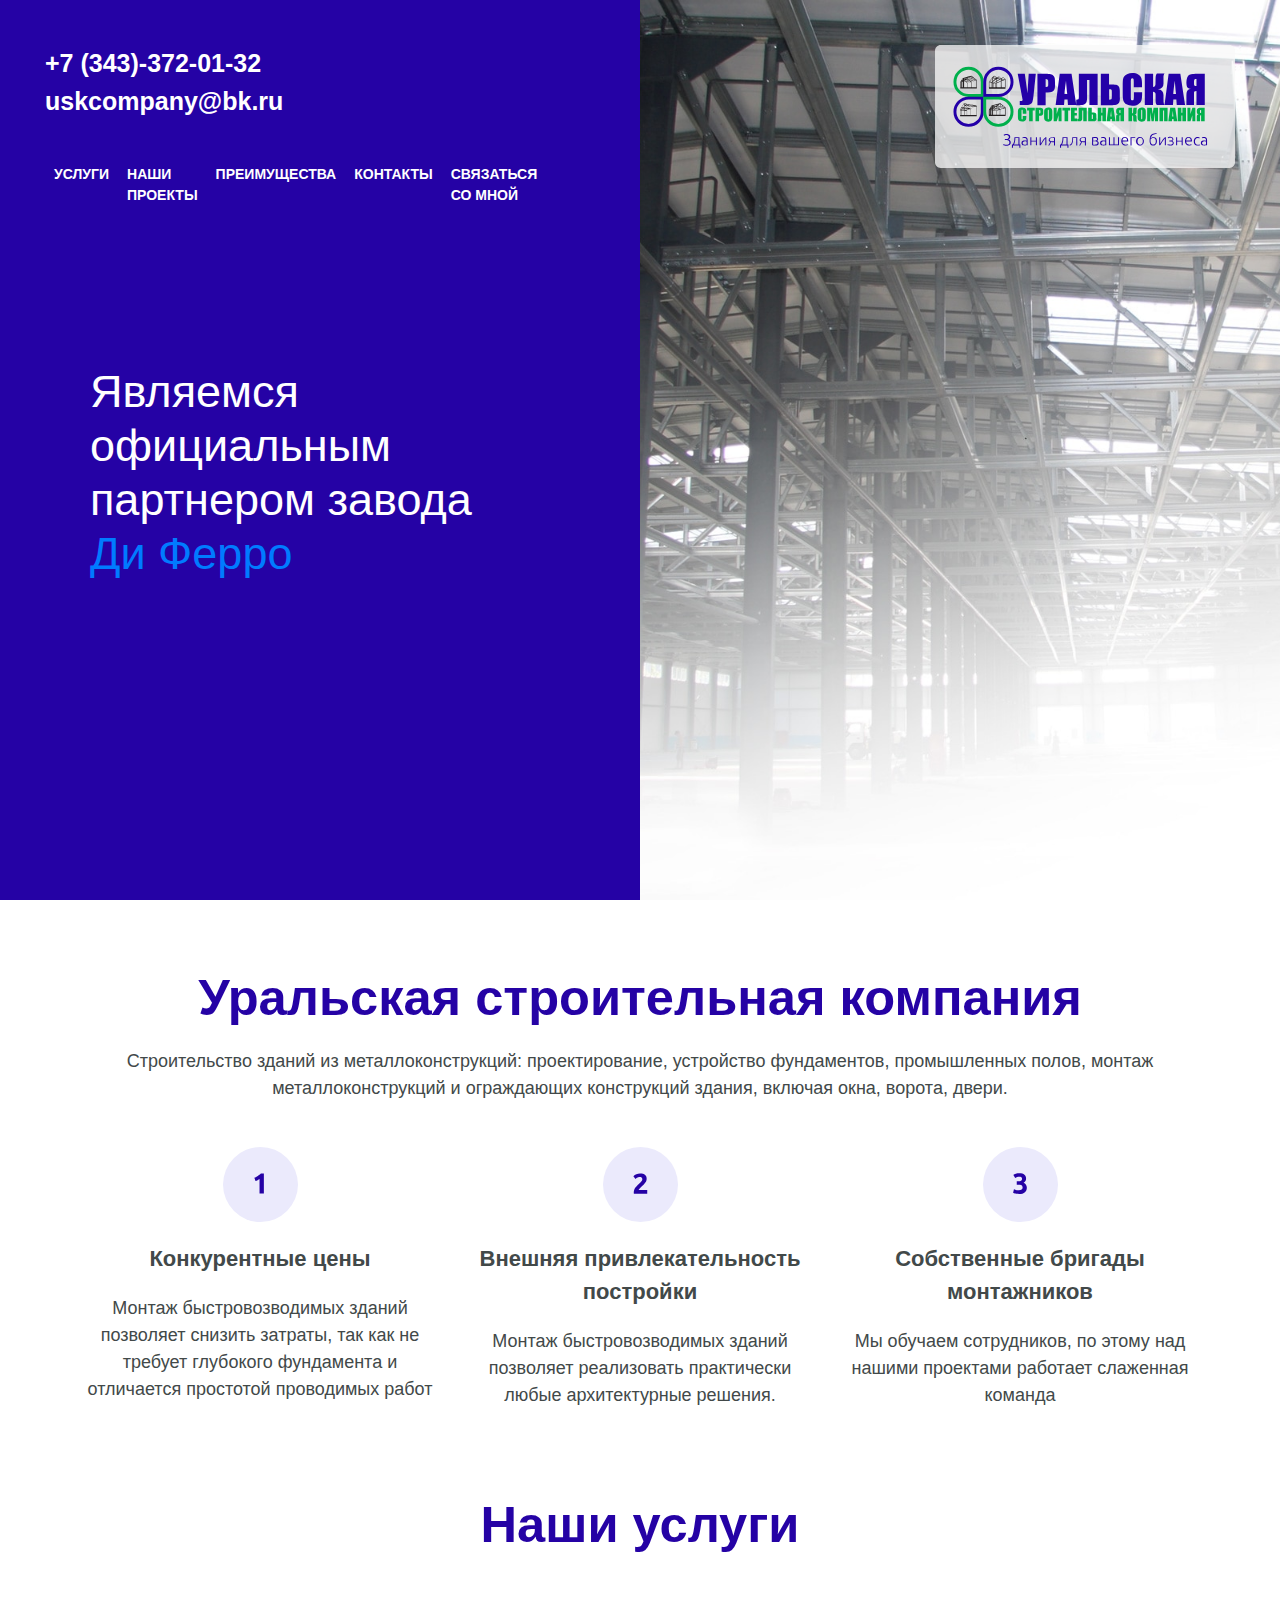
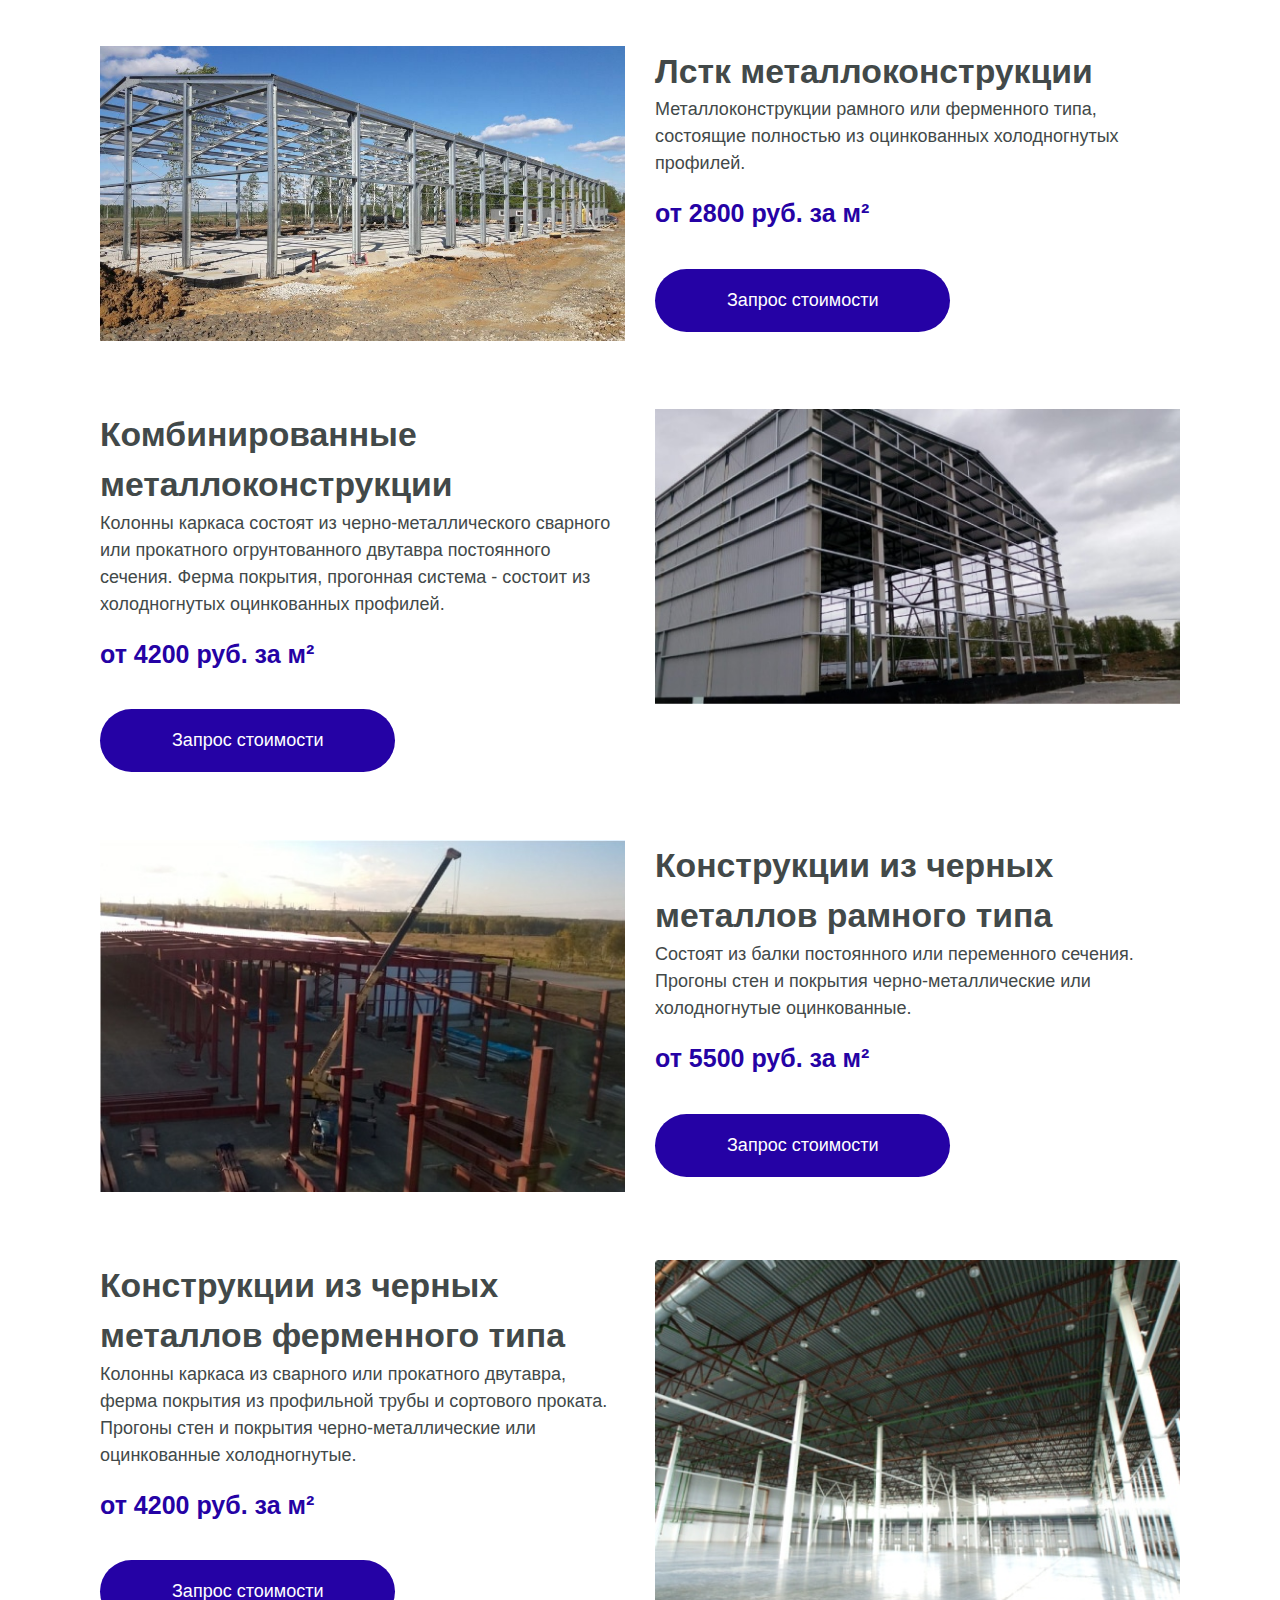
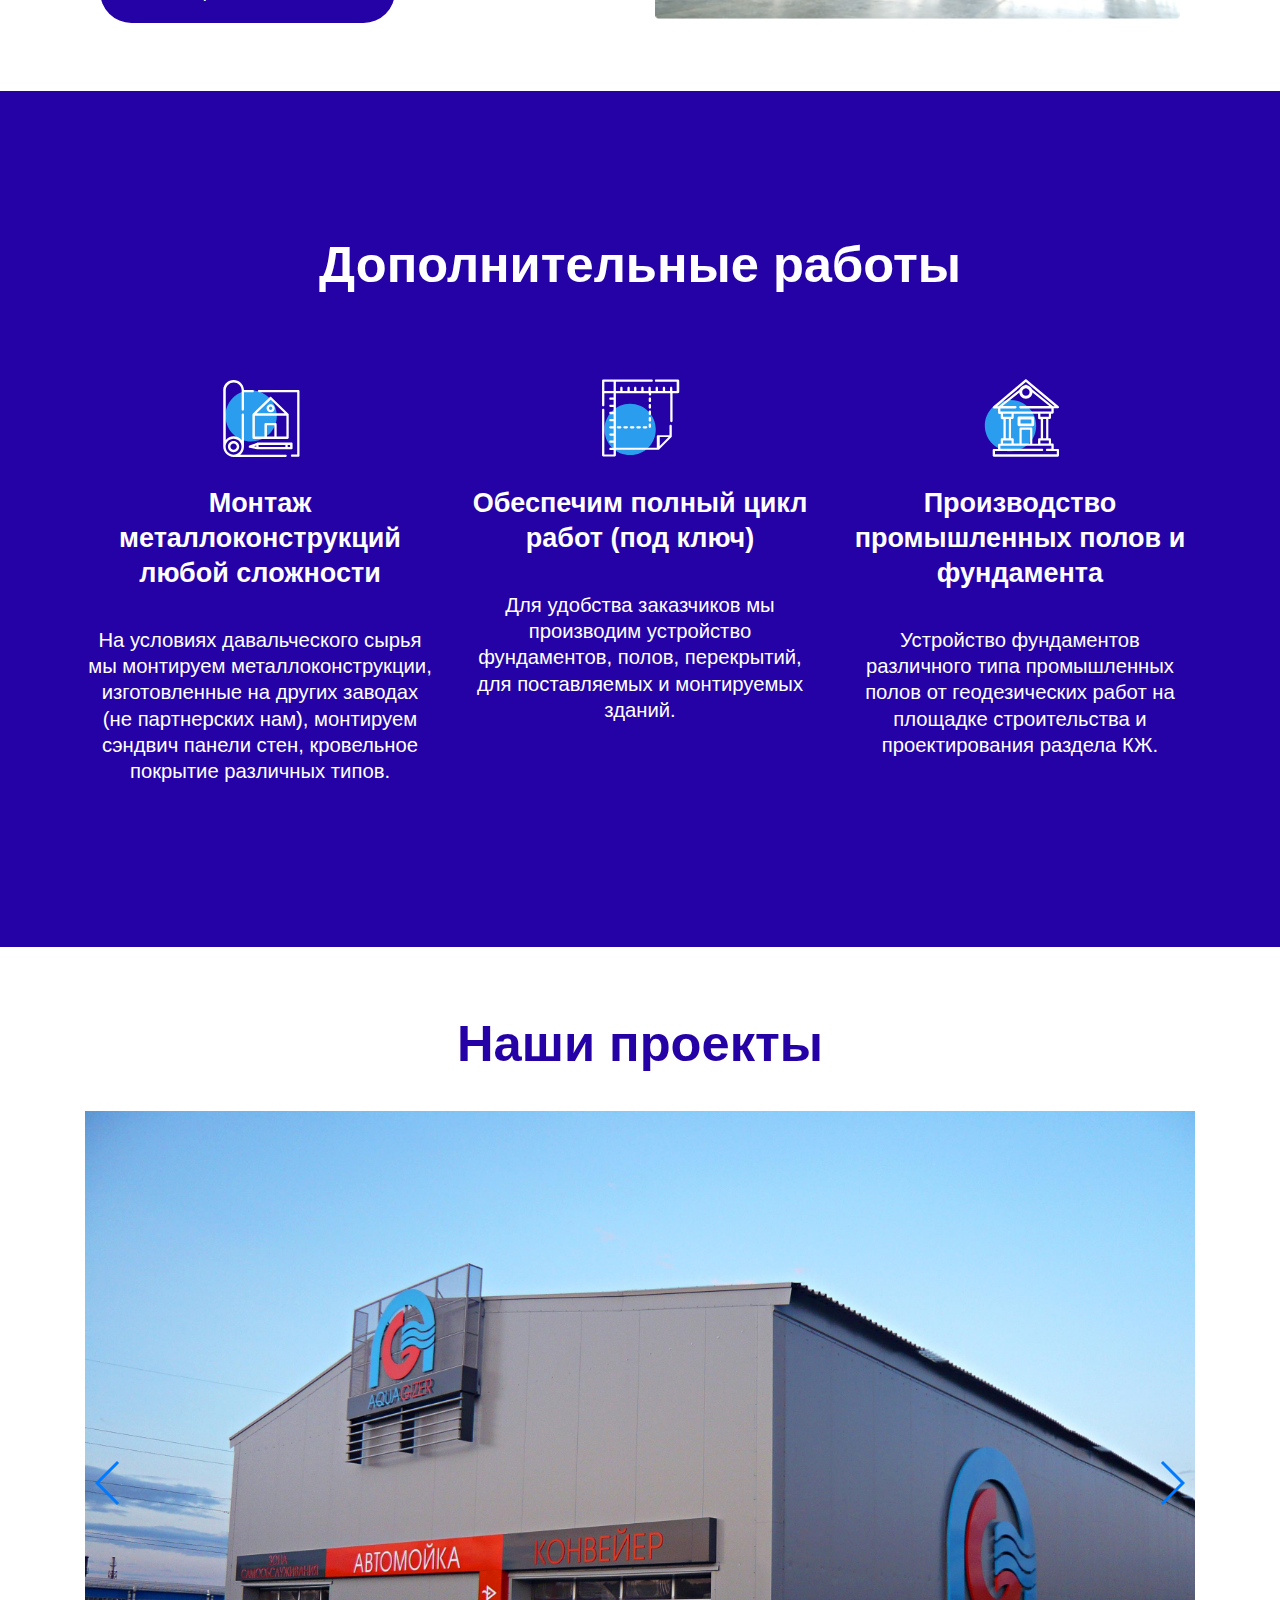
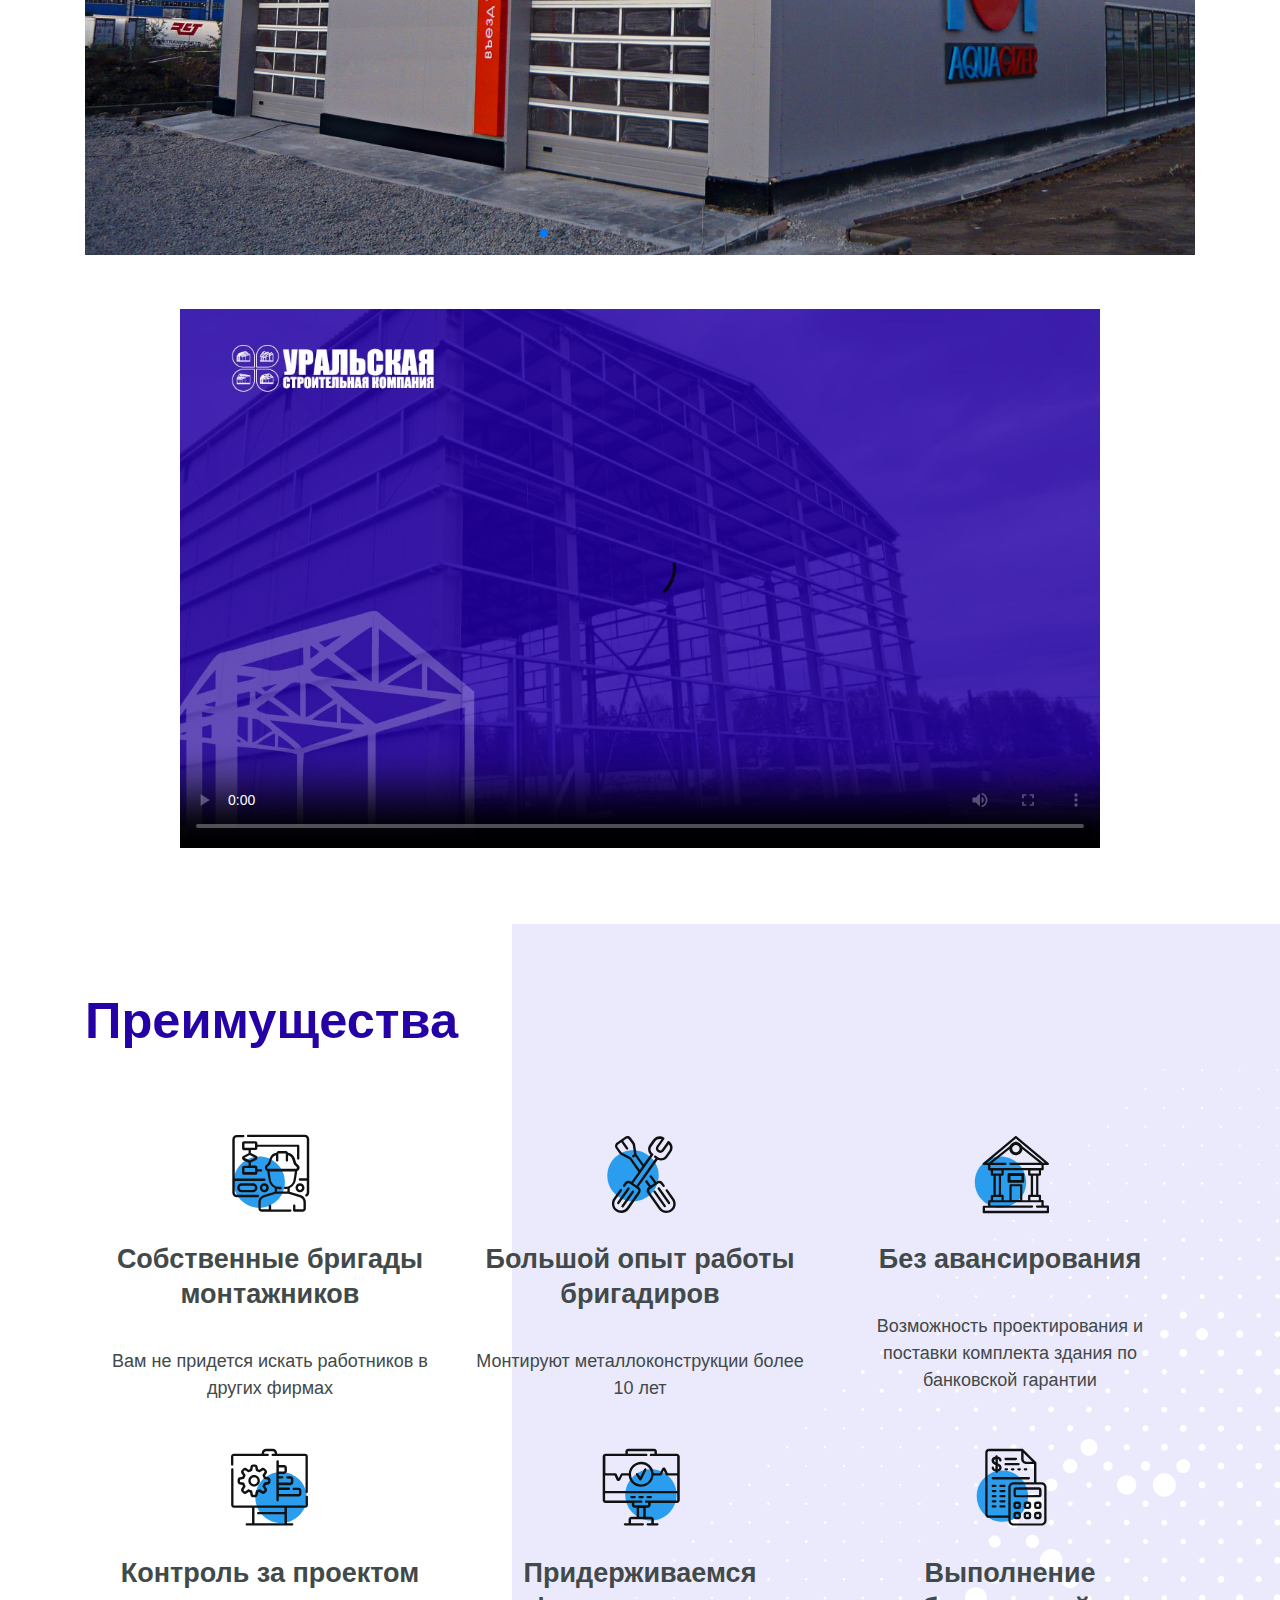
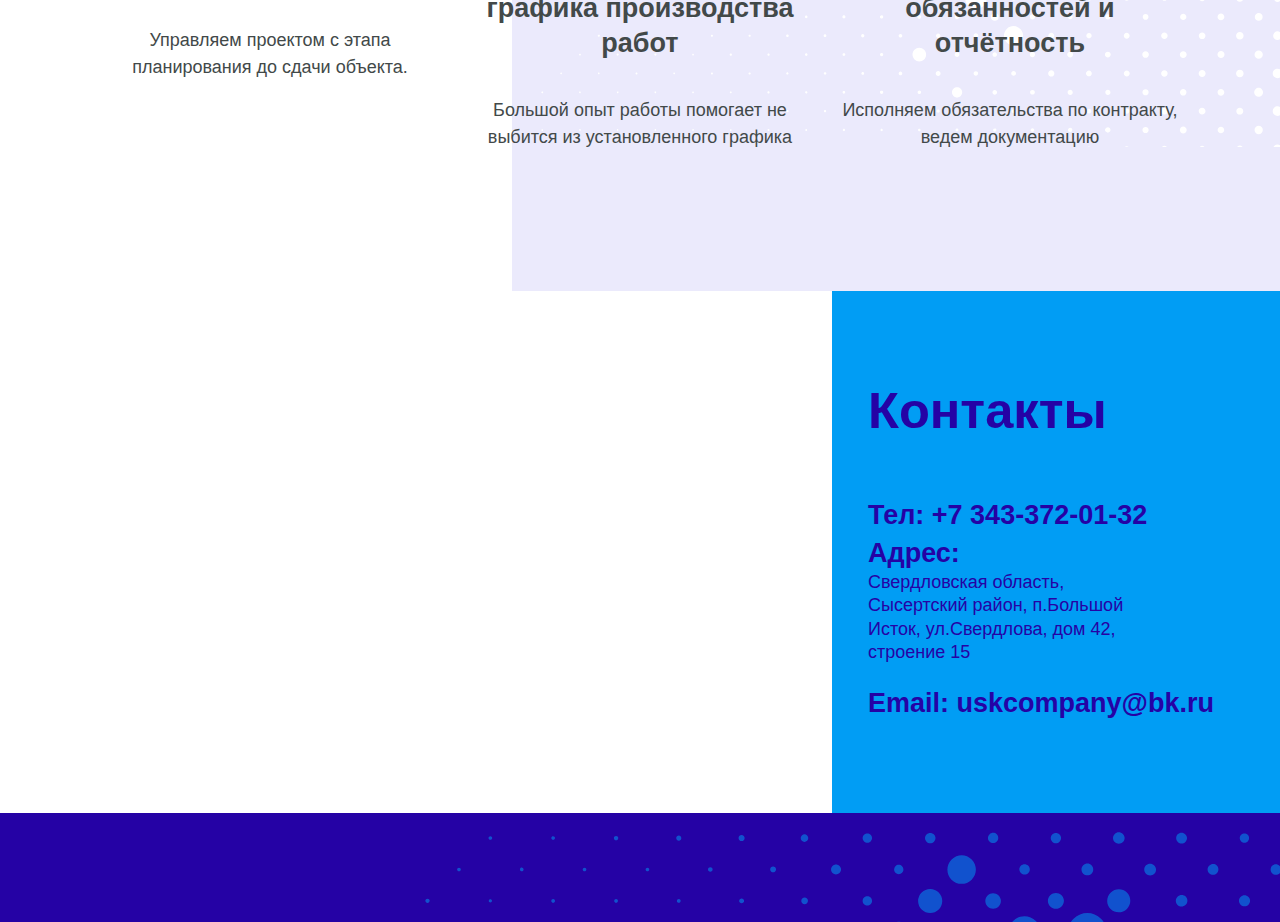
==== commit 4718bd6d: "end" ====
--- a/index.html
+++ b/index.html
@@ -68,7 +68,7 @@
                 })(window,document,'https://uralconstruction.bitrix24.ru/bitrix/js/crm/form_loader.js','b24form');
         
                 b24form({"id":"12","lang":"ru","sec":"ycjwuj","type":"link","click":""});
-        </script><a class="b24-web-form-popup-btn-12">Связаться со мной</a>
+        </script><a class="b24-web-form-popup-btn-12 header--nav-link nav-link">Связаться со мной</a>
             </li>
           </ul>
         </div>
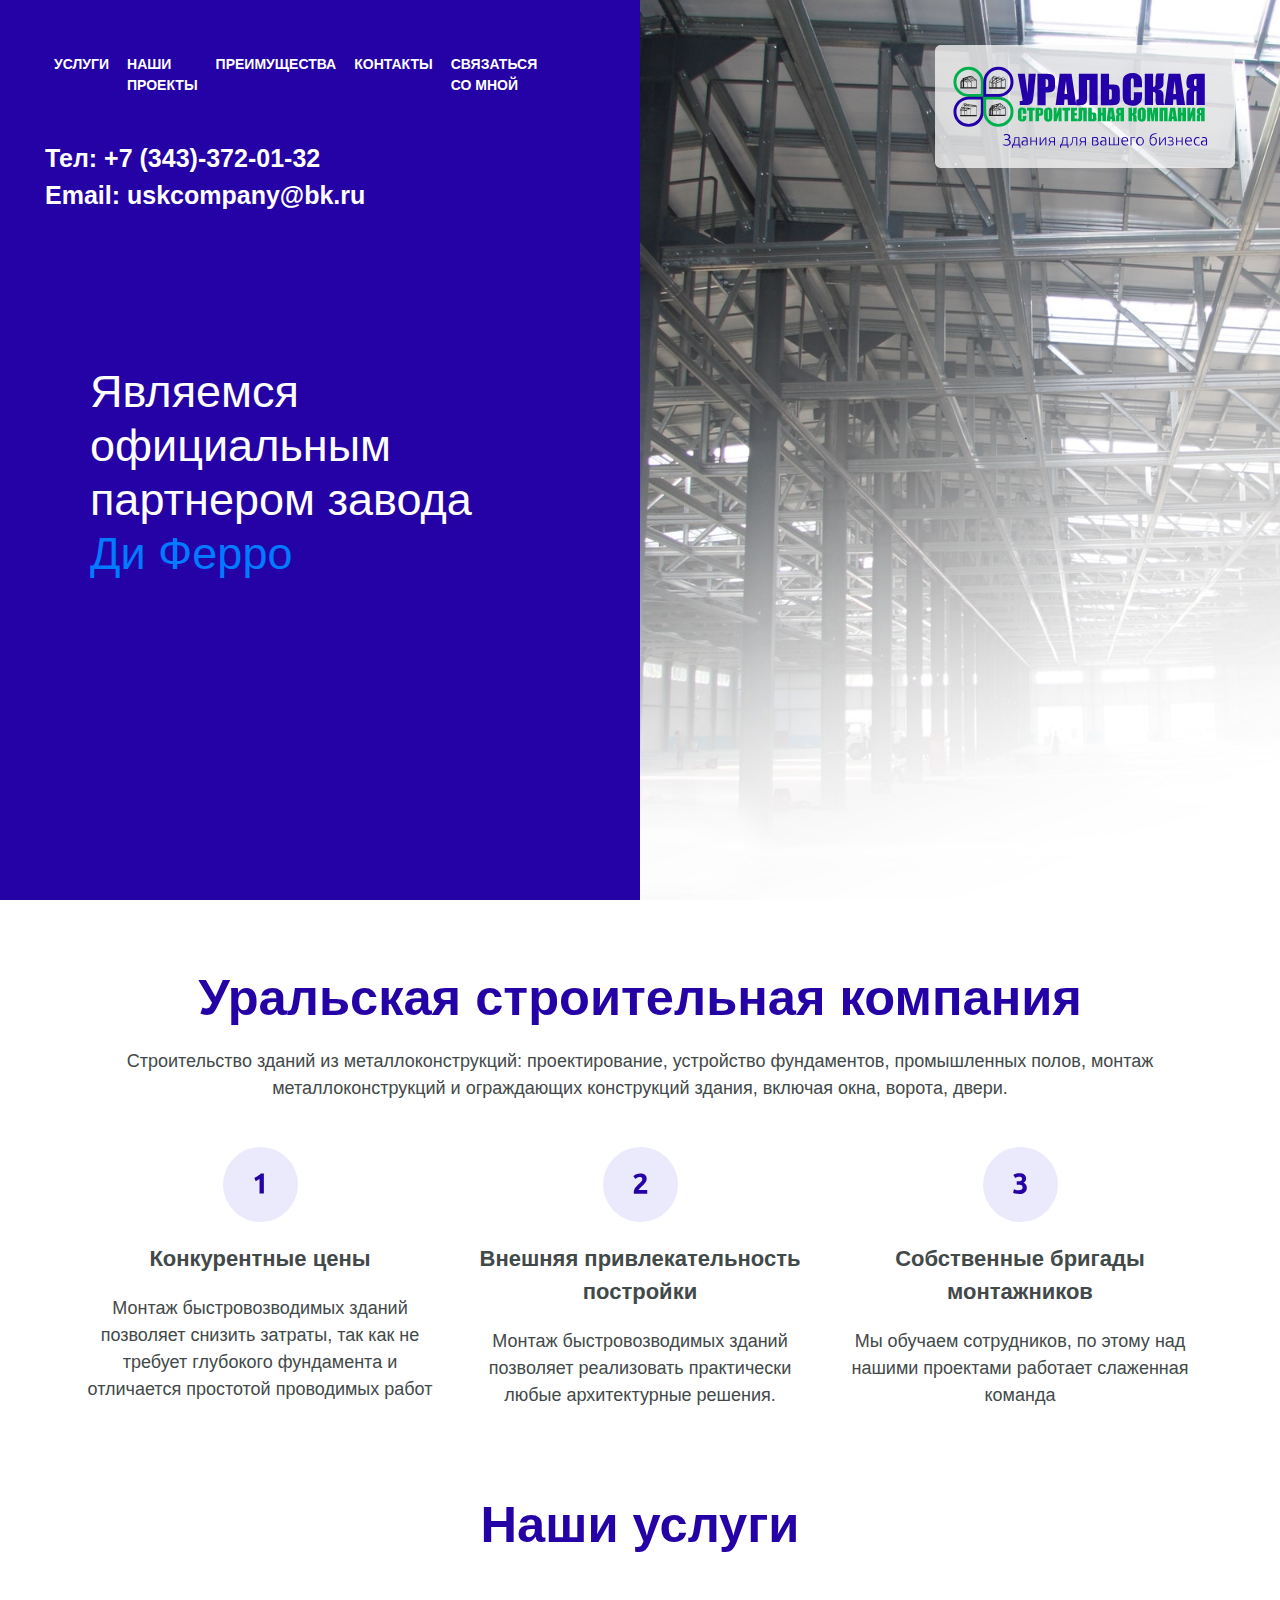
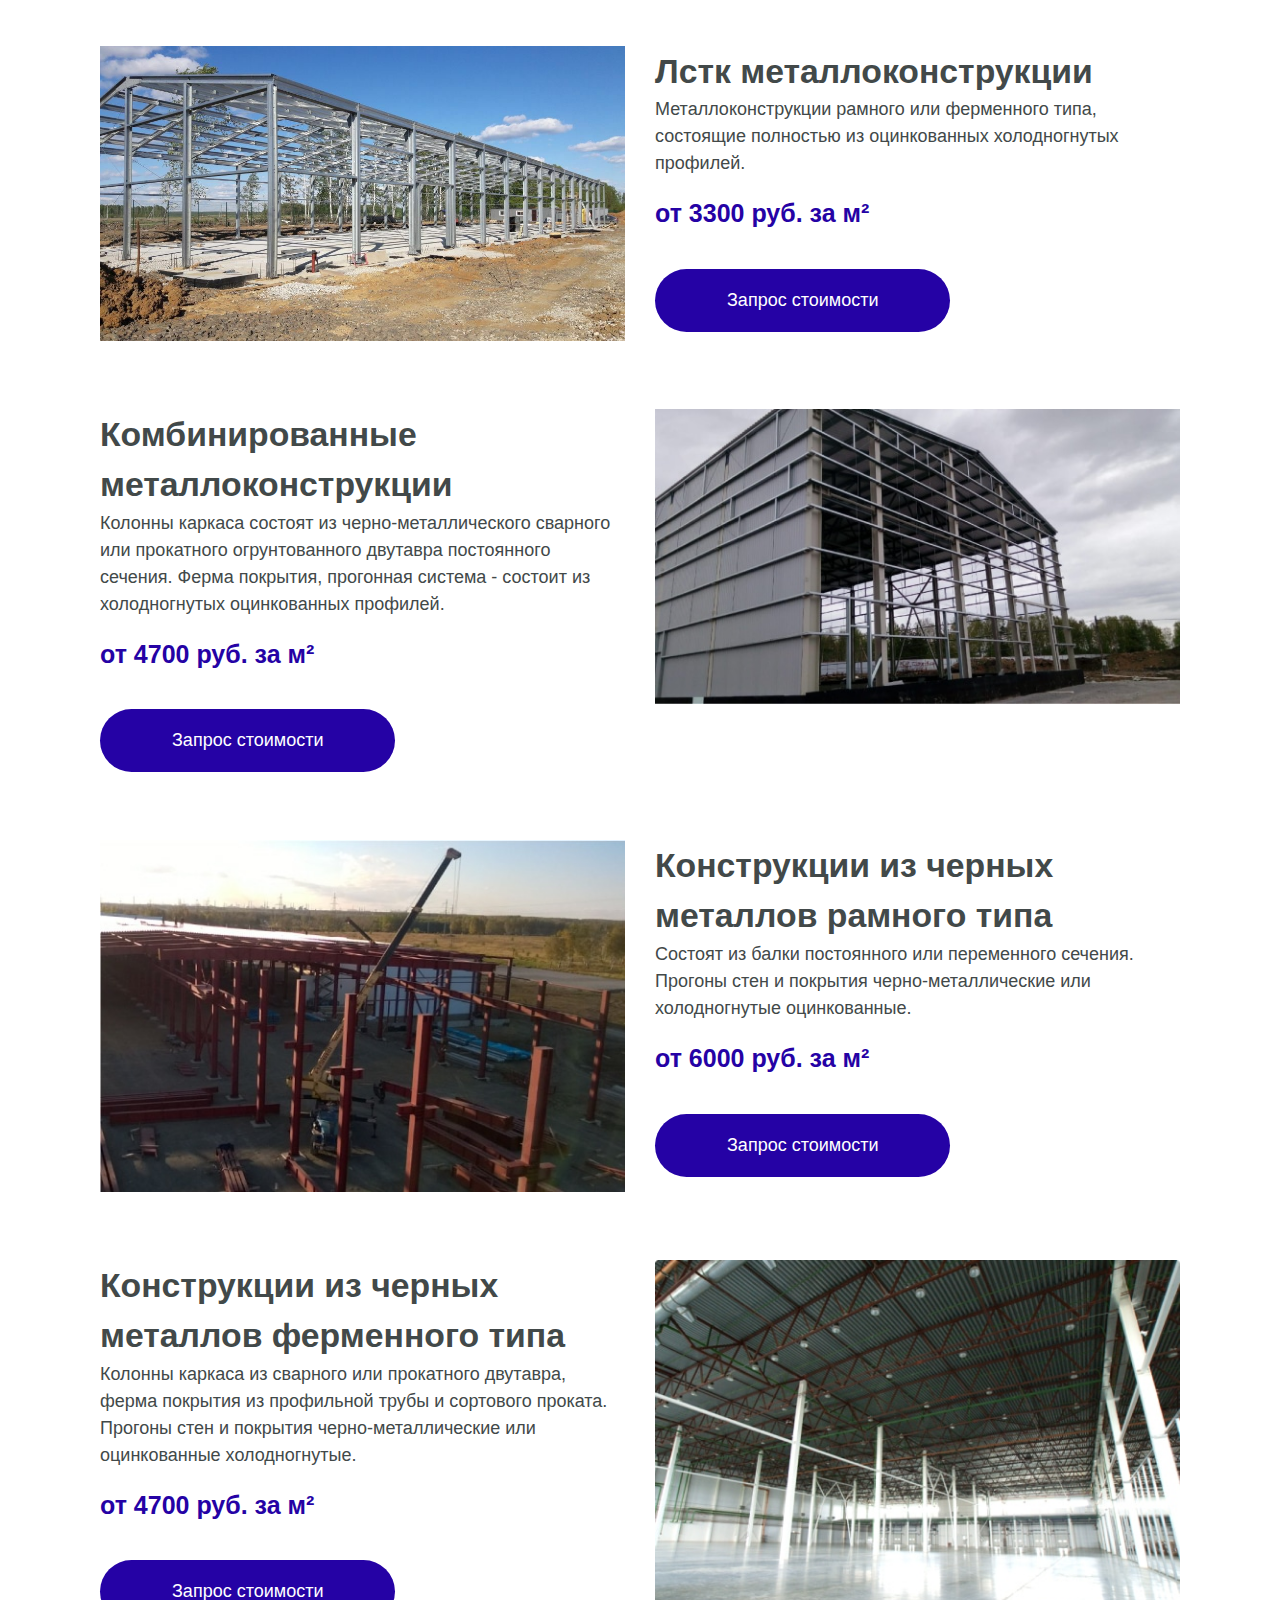
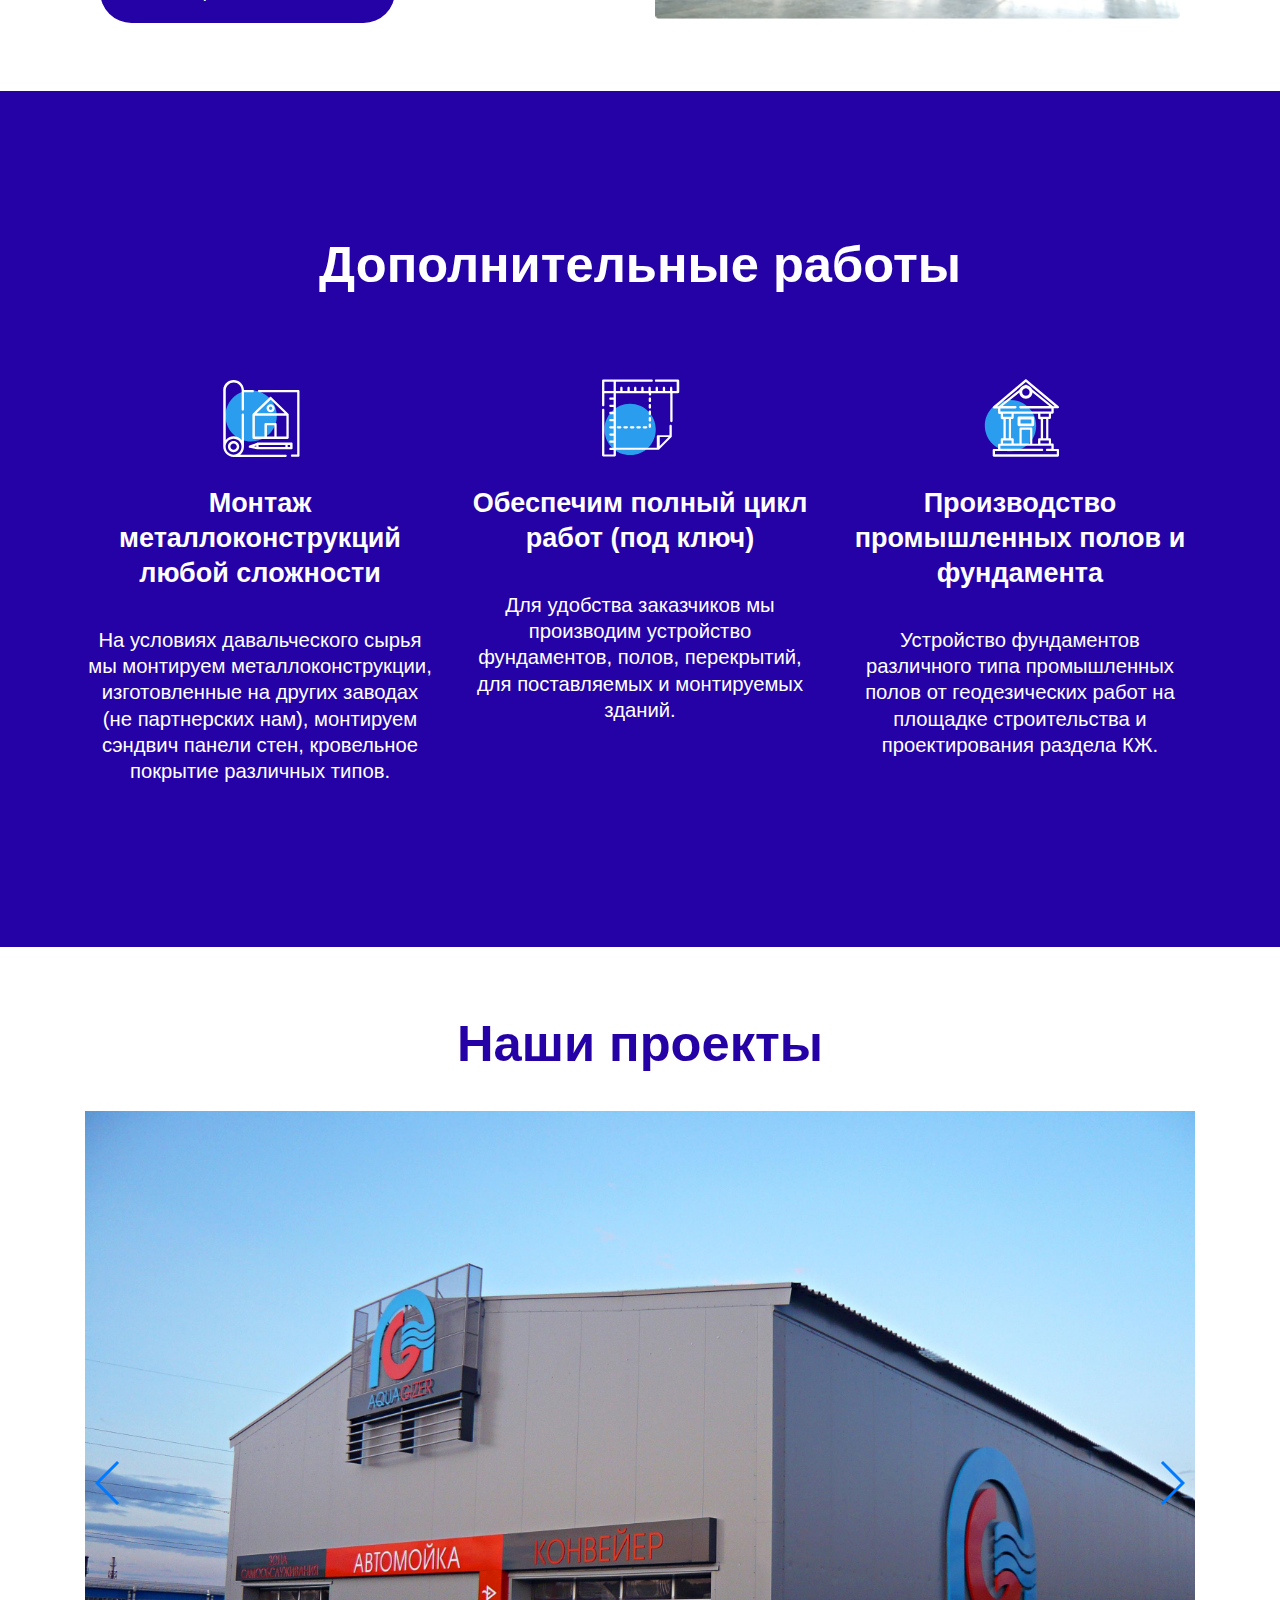
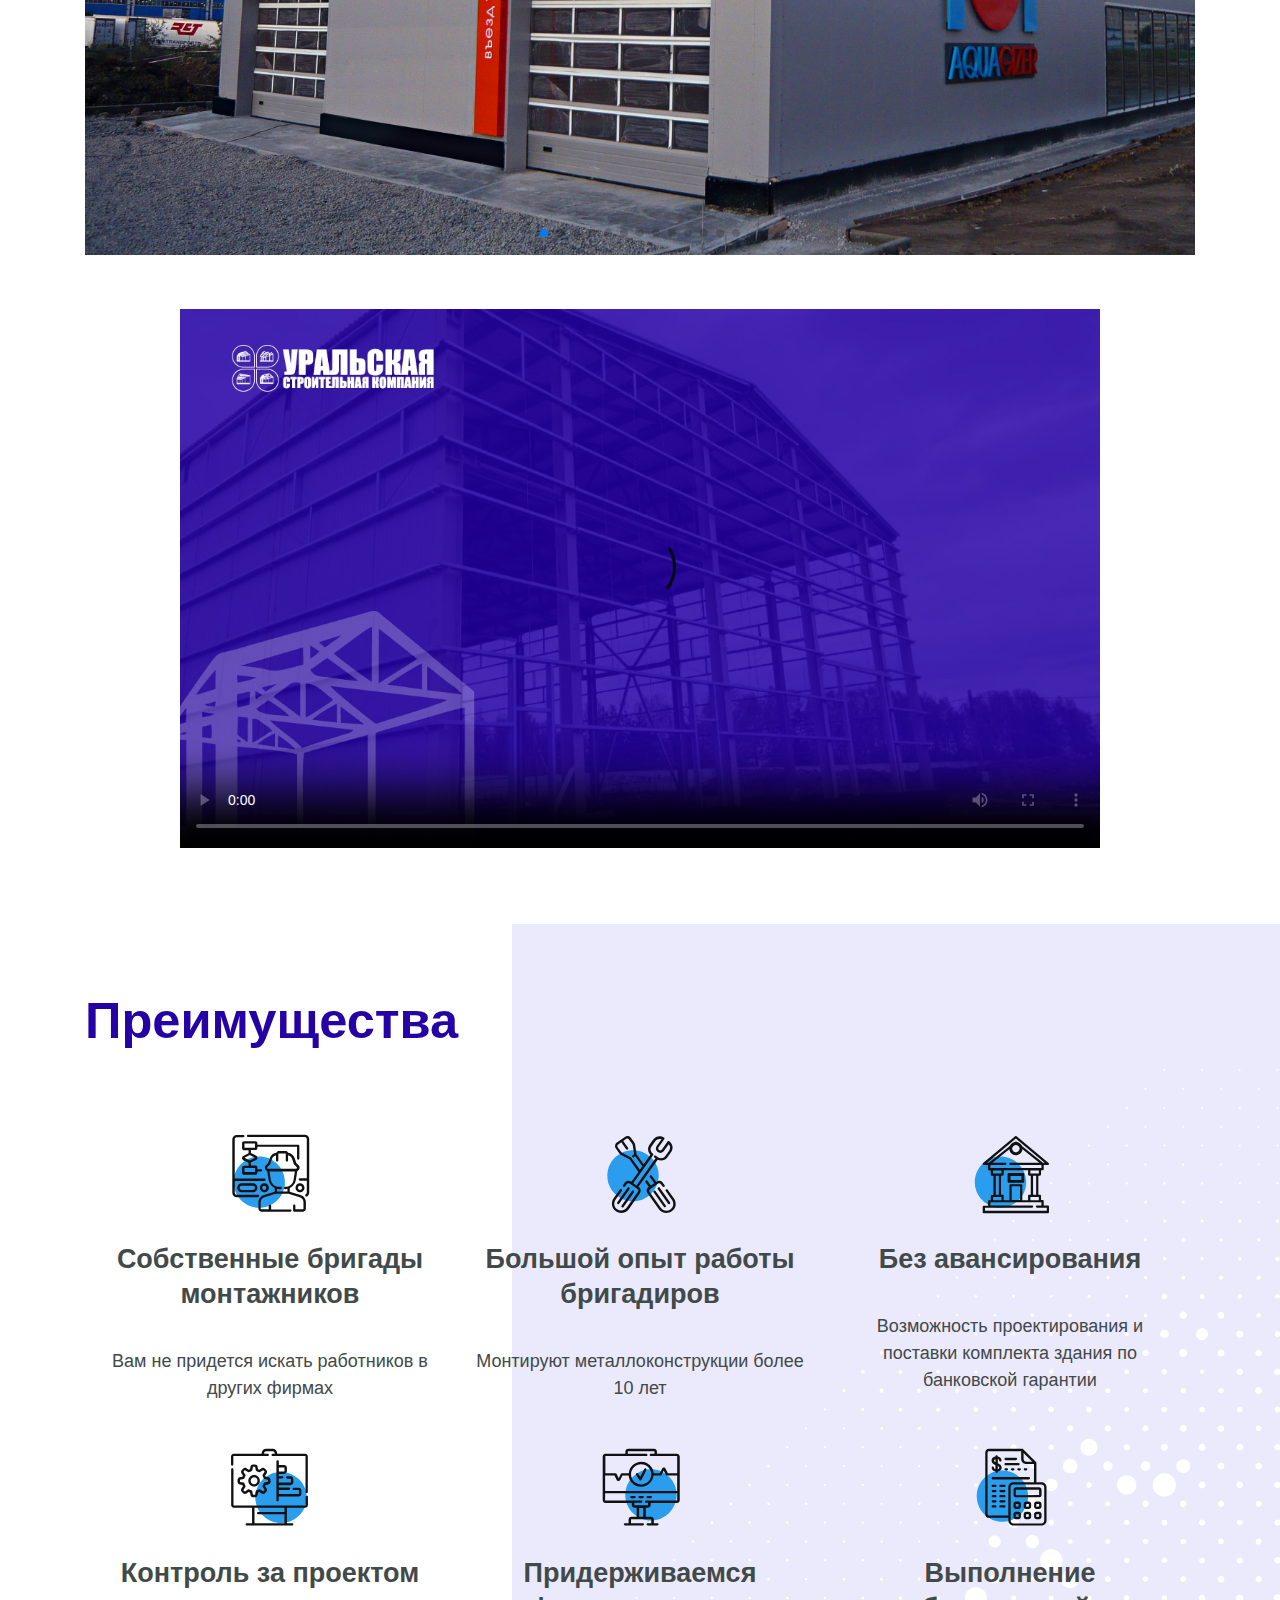
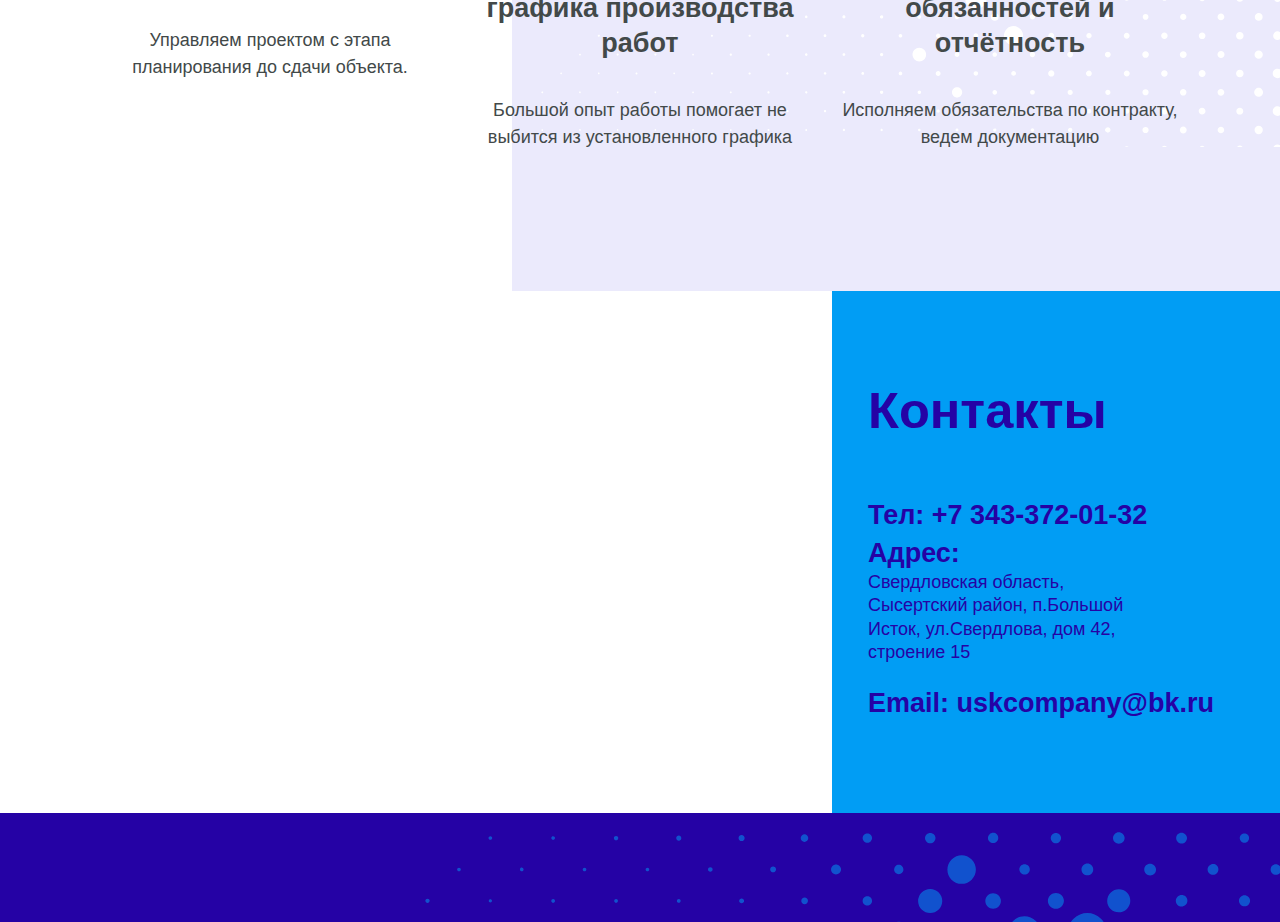
==== commit 3dd88bc2: "Поменял местами навбар и контакты" ====
--- a/index.html
+++ b/index.html
@@ -25,20 +25,21 @@
   <meta name="viewport" content="width=device-width, initial-scale=1, shrink-to-fit=no">
   <meta property="og:title" content="Уральская строительная компания">
   <meta property="og:description" content="Поставка и монтаж быстровозводимых зданий из металлоконструкций">
+  <meta name="Description" content="Поставка и монтаж быстровозводимых зданий из металлоконструкций"/>
   <meta property="og:type" content="Landing Page">
   <meta property="og:url" content="http://ural-construction.ru">
   <meta property="og:image" content="img/header.jpg">
   <meta name="yandex-verification" content="ab6f164e517ce86f" />
   <link href="img/favicon.ico" rel="shortcut icon" type="image/vnd.microsoft.icon" />
   <link rel="stylesheet" href="css/swiper.min.css">
-  <link rel="stylesheet" href="css/main.css?ver=1.4">
+  <link rel="stylesheet" href="css/main.css?ver=1.5">
   <title>Уральская строительная компания</title>
 </head>
 
 <body>
   <header class="header">
     <div class="header--left-side order-12 order-lg-1">
-      <span class="header--phone">+7 (343)-372-01-32 <br> uskcompany@bk.ru</span>
+      
       <nav class="header--navbar navbar navbar-expand-lg navbar-light">
         <button class="navbar-toggler ml-auto" type="button" data-toggle="collapse" data-target="#navbarNav"
           aria-controls="navbarNav" aria-expanded="false" aria-label="Toggle navigation">
@@ -73,6 +74,7 @@
           </ul>
         </div>
       </nav>
+      <span class="header--phone">Тел: +7 (343)-372-01-32 <br> Email: uskcompany@bk.ru</span>
       <div class="header--text-wrapper">
         <h1 class="header--title">Являемся официальным партнером завода <a href="https://www.diferro.ru"
             target="_blank">Ди&nbsp;Ферро</a></h1>
@@ -122,7 +124,7 @@
           <span class="price--name">Лстк металлоконструкции</span>
           <p class="price--desc">Металлоконструкции рамного или ферменного типа, состоящие полностью из оцинкованных
             холодногнутых профилей.</p>
-          <span class="price--price">от 2800 руб. за м²</span>
+          <span class="price--price">от 3300 руб. за м²</span>
           <script id="bx24_form_button" data-skip-moving="true">
             (function(w,d,u,b){w['Bitrix24FormObject']=b;w[b] = w[b] || function(){arguments[0].ref=u;
                     (w[b].forms=w[b].forms||[]).push(arguments[0])};
@@ -141,7 +143,7 @@
           <p class="price--desc">Колонны каркаса состоят из черно-металлического сварного или прокатного огрунтованного
             двутавра постоянного сечения. Ферма покрытия, прогонная система - состоит из холодногнутых оцинкованных
             профилей.</p>
-          <span class="price--price">от 4200 руб. за м²</span>
+          <span class="price--price">от 4700 руб. за м²</span>
           <script id="bx24_form_button" data-skip-moving="true">
             (function(w,d,u,b){w['Bitrix24FormObject']=b;w[b] = w[b] || function(){arguments[0].ref=u;
                     (w[b].forms=w[b].forms||[]).push(arguments[0])};
@@ -169,7 +171,7 @@
           <span class="price--name">Конструкции из черных металлов рамного типа</span>
           <p class="price--desc">Состоят из балки постоянного или переменного сечения. Прогоны стен и покрытия
             черно-металлические или холодногнутые оцинкованные.</p>
-          <span class="price--price">от 5500 руб. за м²</span>
+          <span class="price--price">от 6000 руб. за м²</span>
           <script id="bx24_form_button" data-skip-moving="true">
             (function(w,d,u,b){w['Bitrix24FormObject']=b;w[b] = w[b] || function(){arguments[0].ref=u;
                     (w[b].forms=w[b].forms||[]).push(arguments[0])};
@@ -187,7 +189,7 @@
           <span class="price--name">Конструкции из черных металлов ферменного типа</span>
           <p class="price--desc">Колонны каркаса из сварного или прокатного двутавра, ферма покрытия из профильной трубы
             и сортового проката. Прогоны стен и покрытия черно-металлические или оцинкованные холодногнутые.</p>
-          <span class="price--price">от 4200 руб. за м²</span>
+          <span class="price--price">от 4700 руб. за м²</span>
           <script id="bx24_form_button" data-skip-moving="true">
             (function(w,d,u,b){w['Bitrix24FormObject']=b;w[b] = w[b] || function(){arguments[0].ref=u;
                     (w[b].forms=w[b].forms||[]).push(arguments[0])};
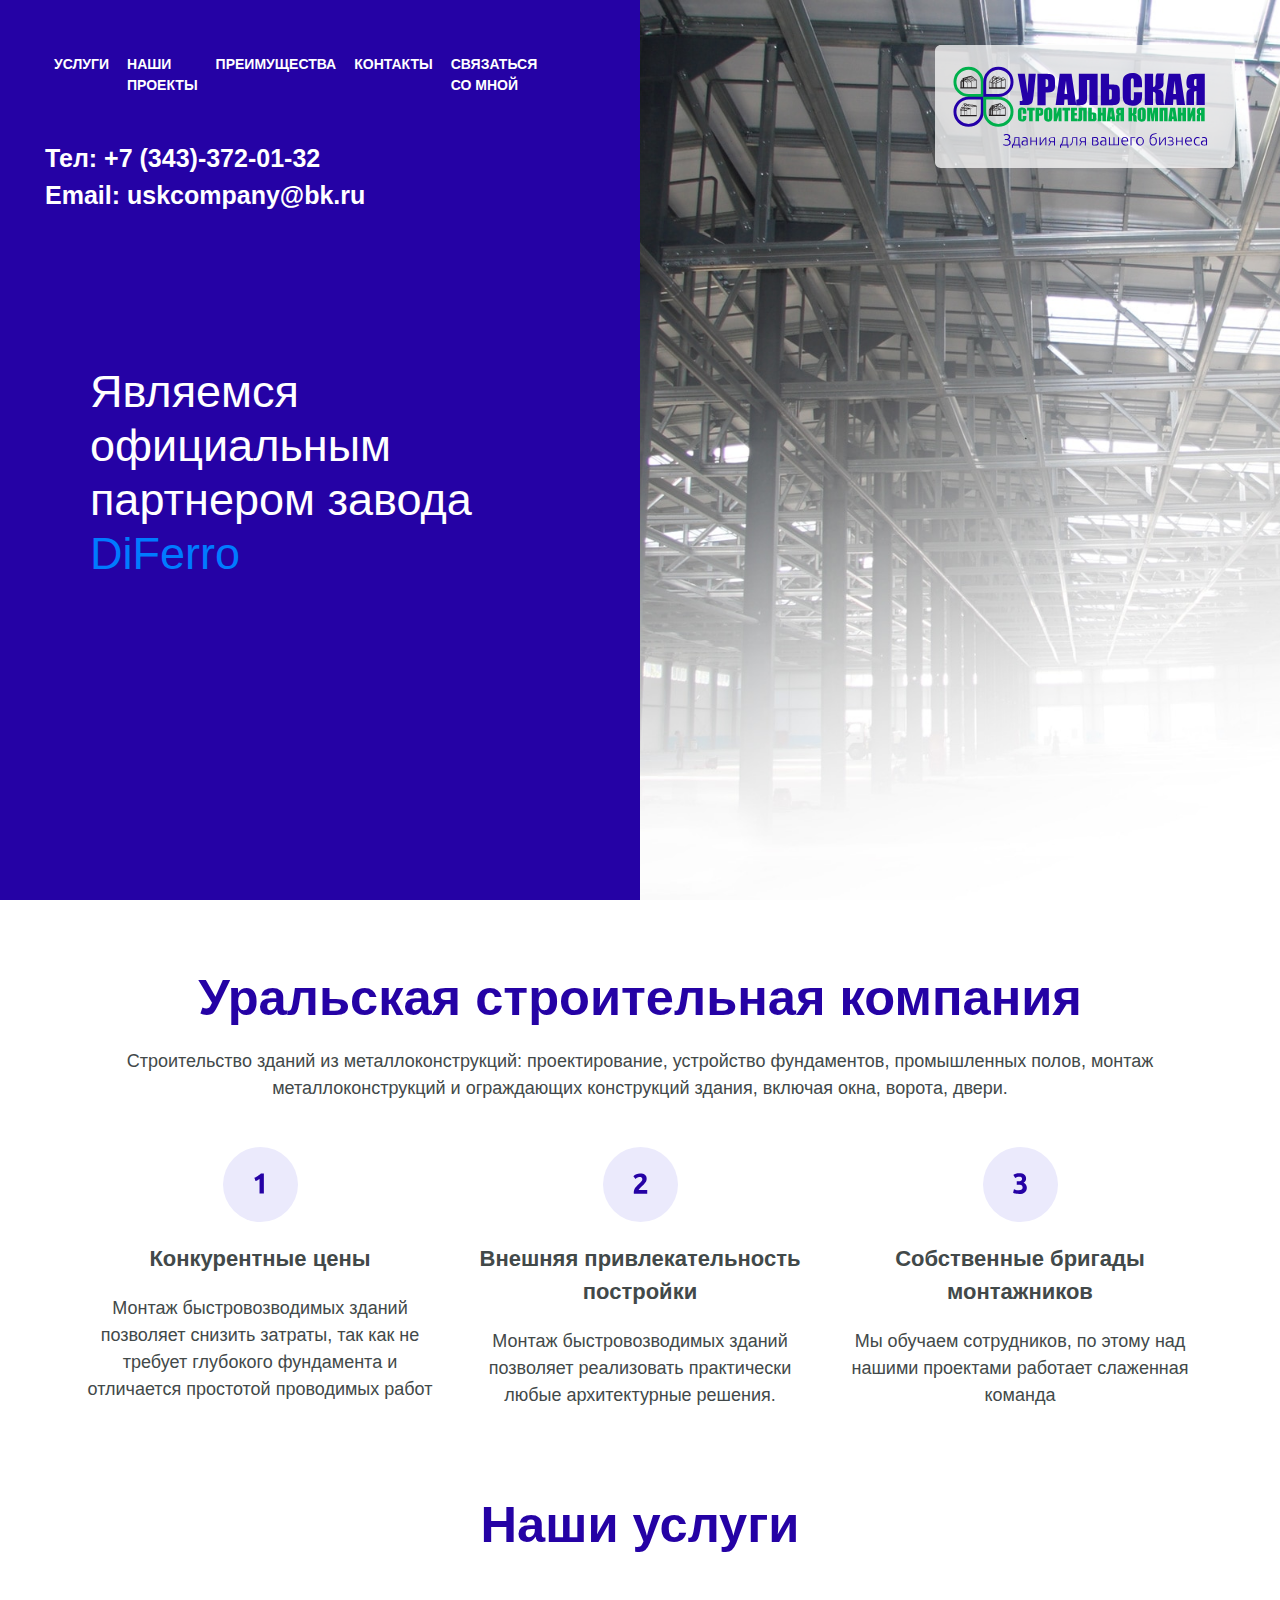
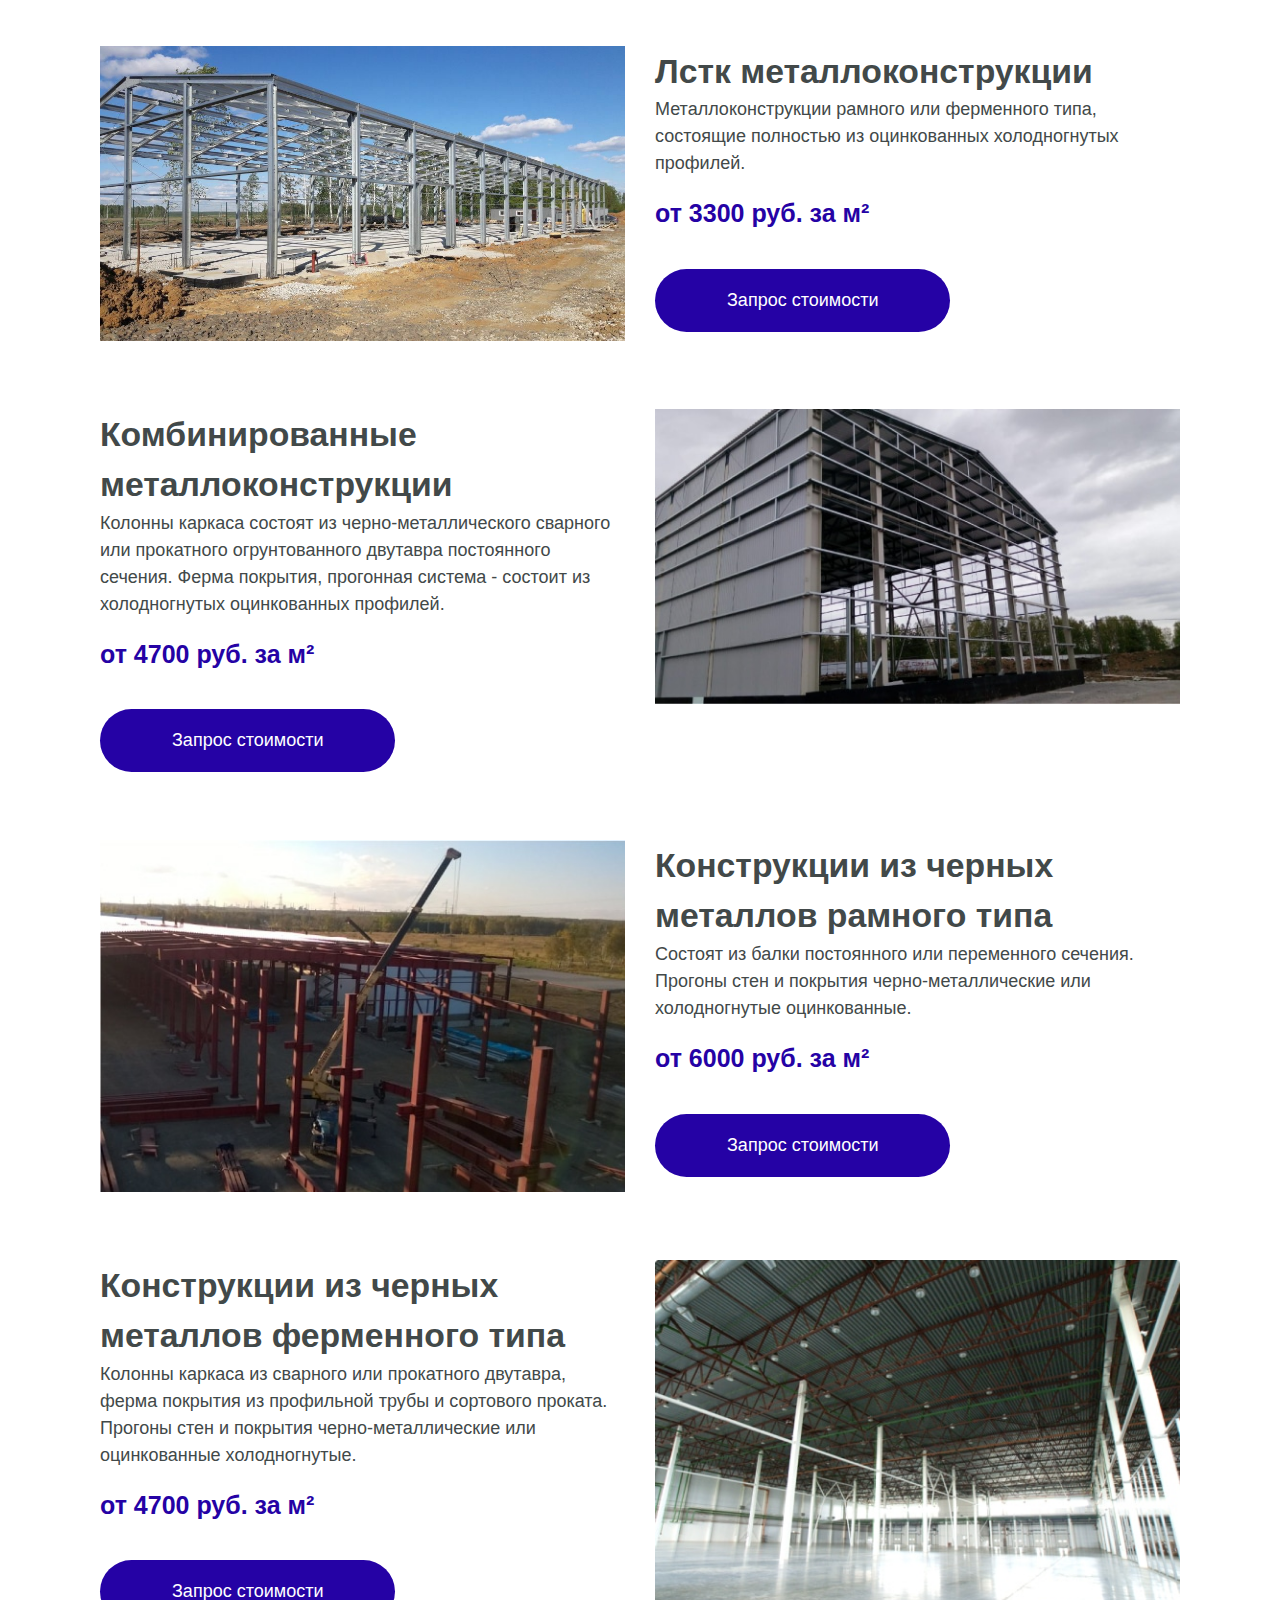
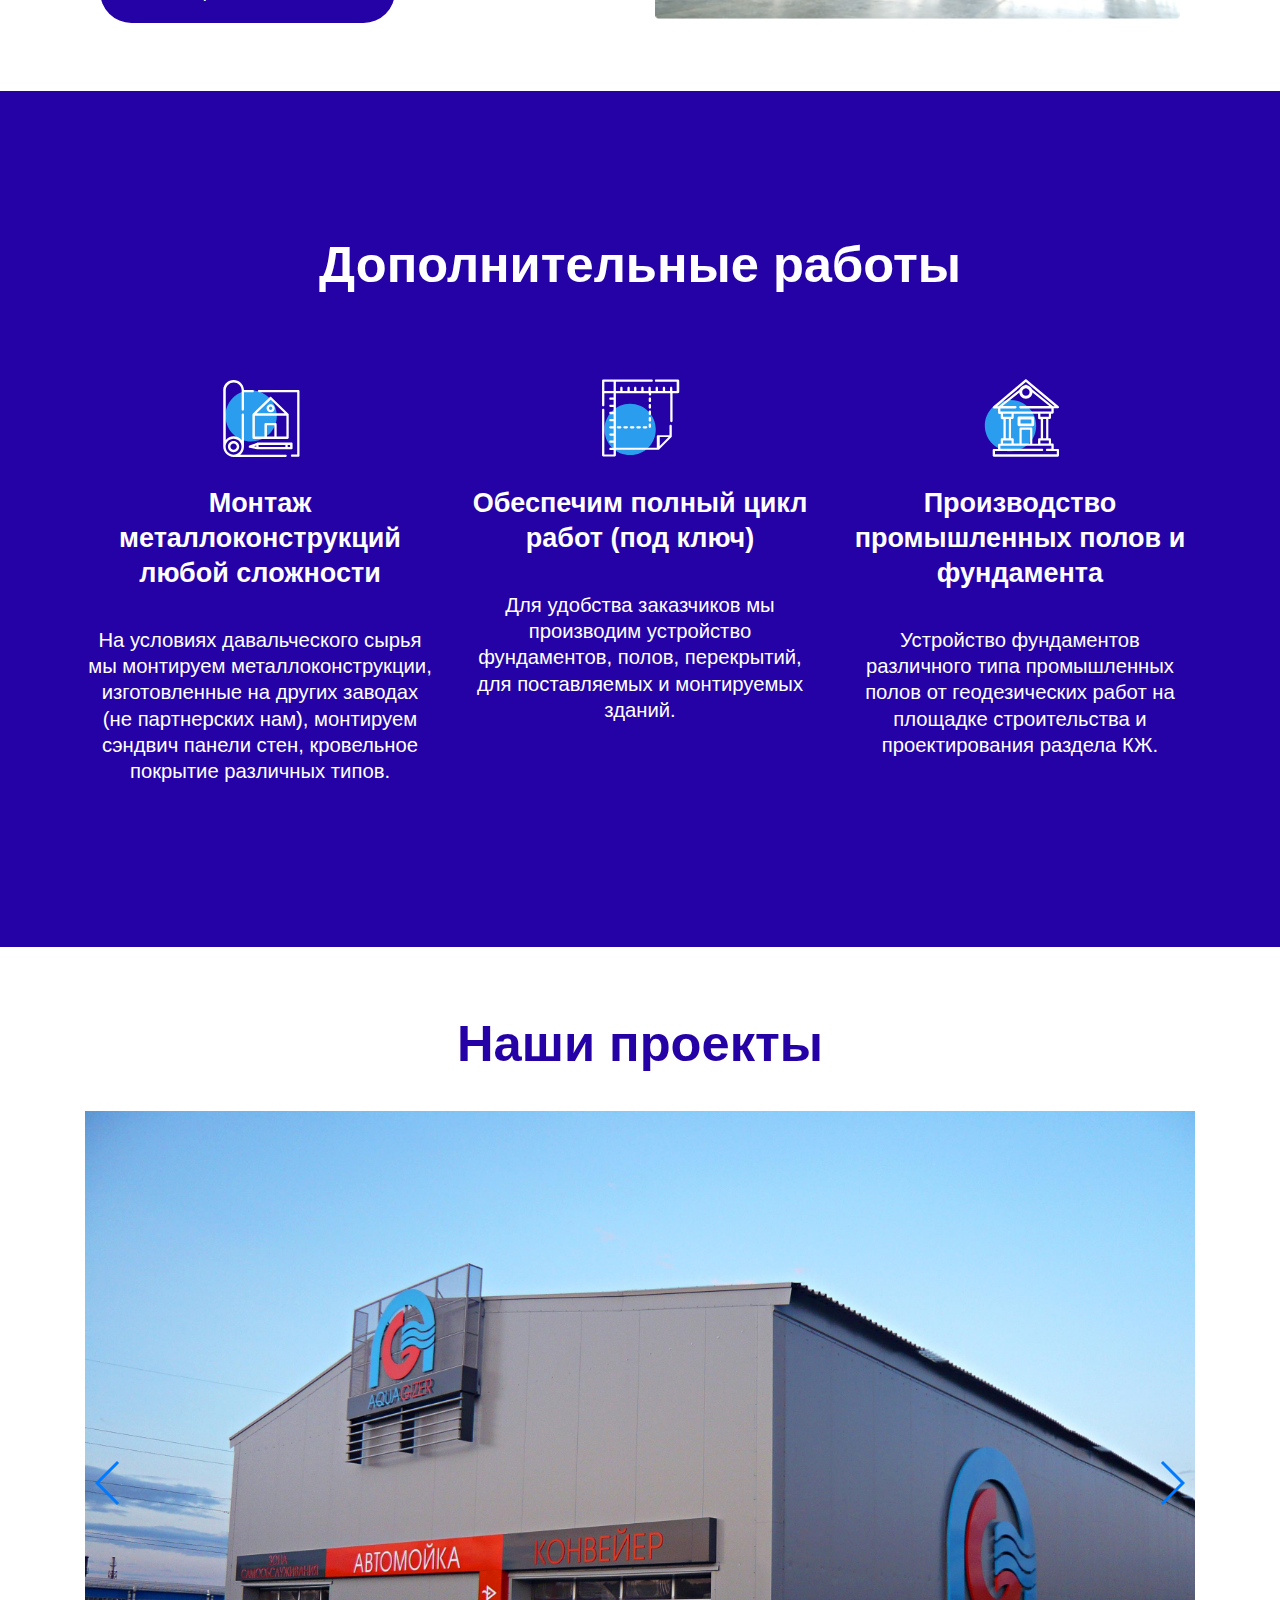
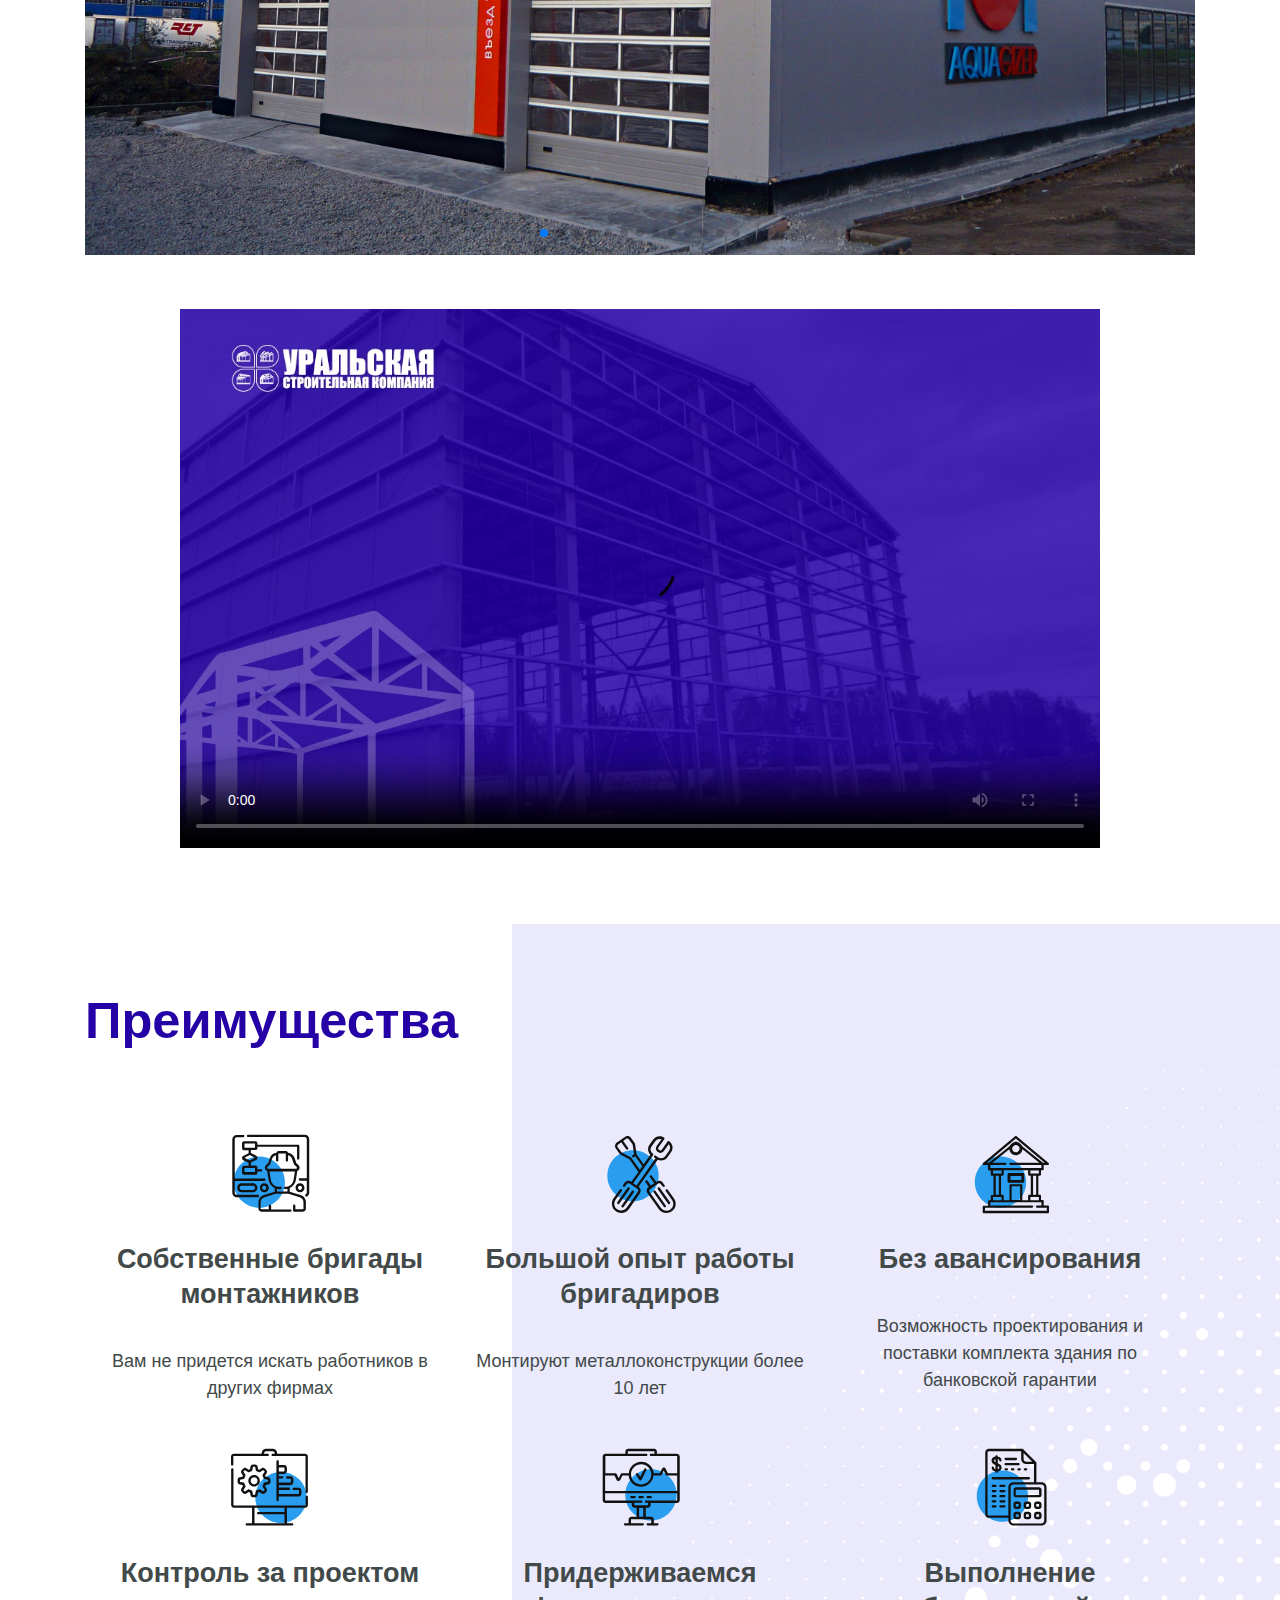
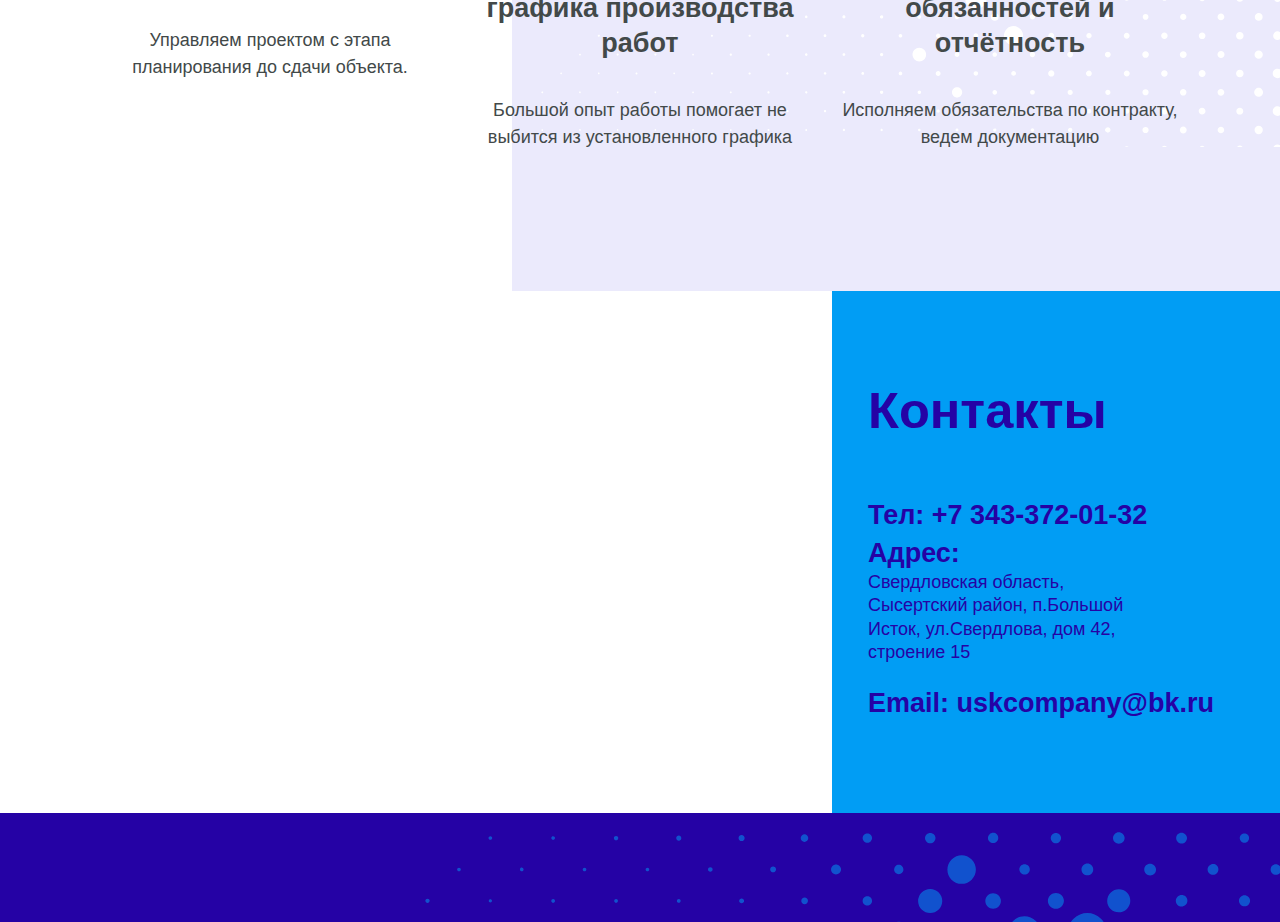
==== commit 4fbc2483: "Поменял местами навбар и контакты" ====
--- a/index.html
+++ b/index.html
@@ -77,7 +77,7 @@
       <span class="header--phone">Тел: +7 (343)-372-01-32 <br> Email: uskcompany@bk.ru</span>
       <div class="header--text-wrapper">
         <h1 class="header--title">Являемся официальным партнером завода <a href="https://www.diferro.ru"
-            target="_blank">Ди&nbsp;Ферро</a></h1>
+            target="_blank">DiFerro</a></h1>
       </div>
     </div>
     <div class="header--right-side order-1 order-lg-12" style="background-image: url(img/header.jpg);">
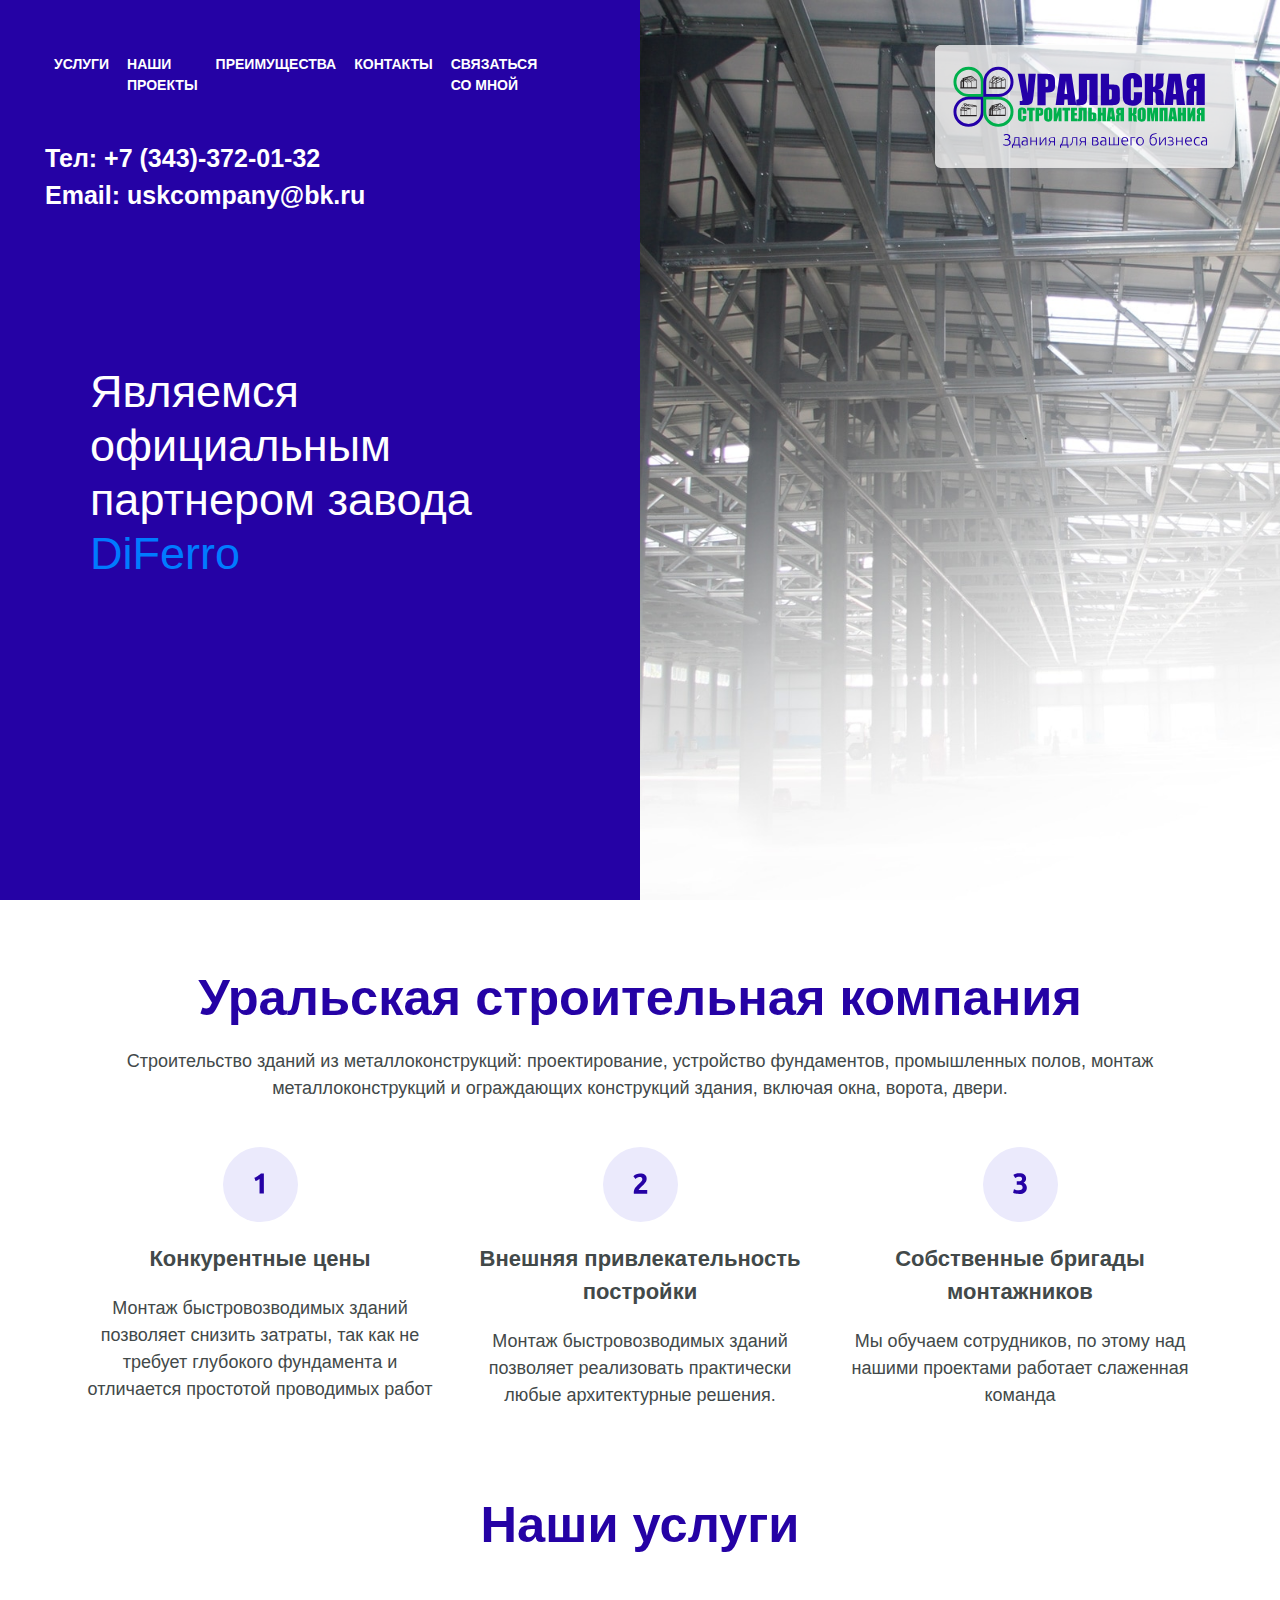
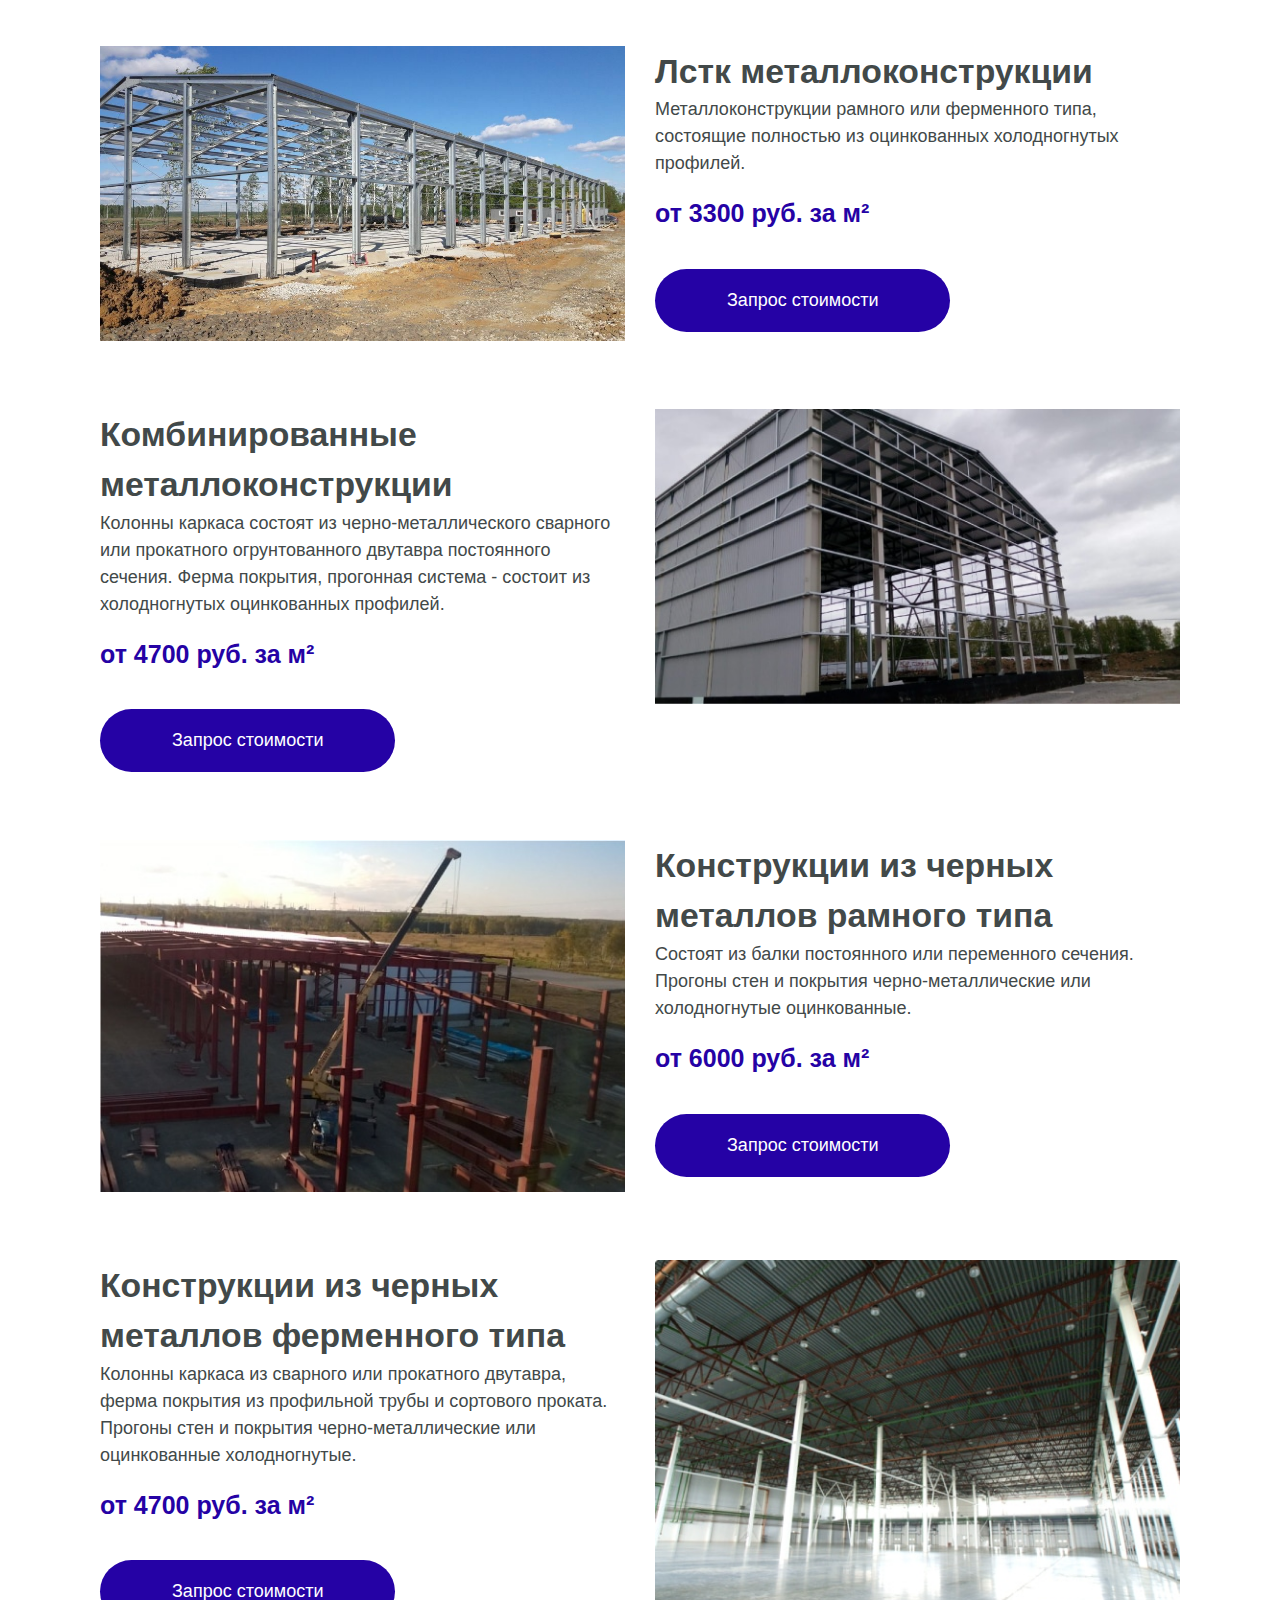
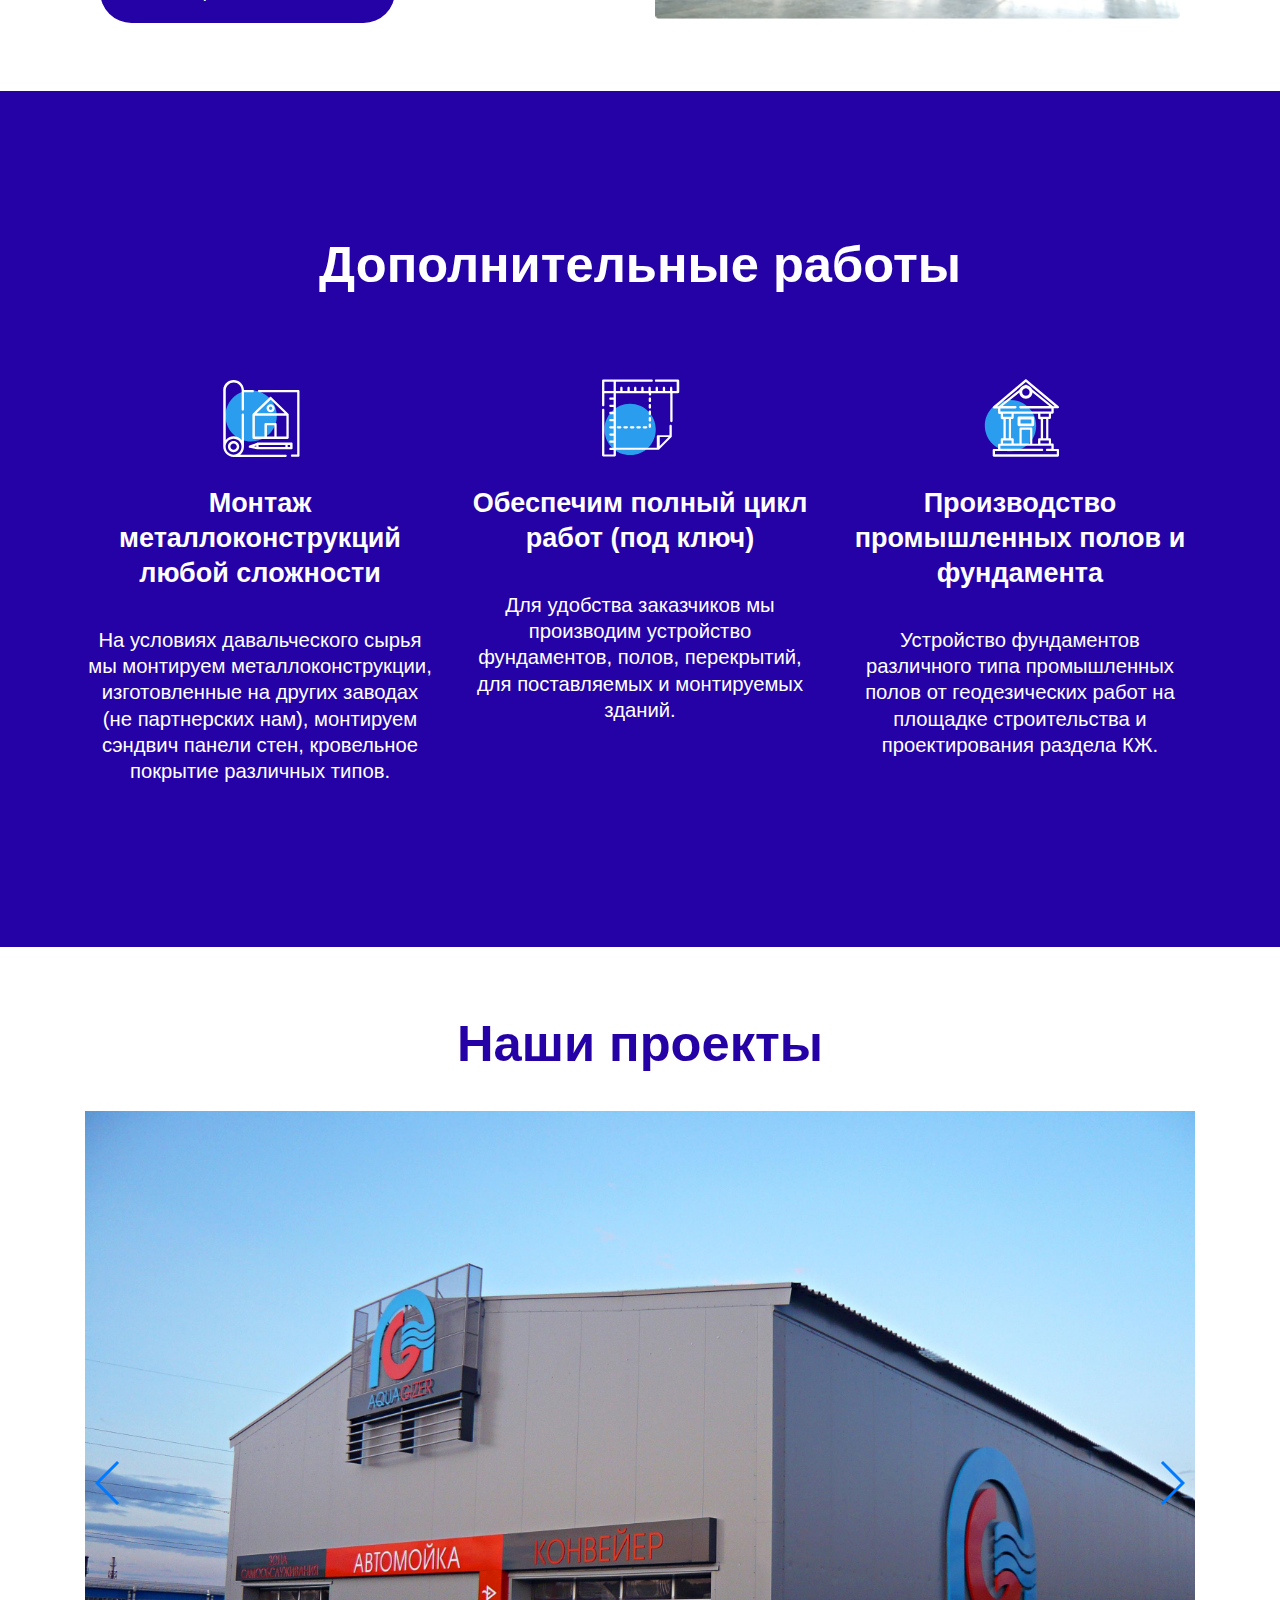
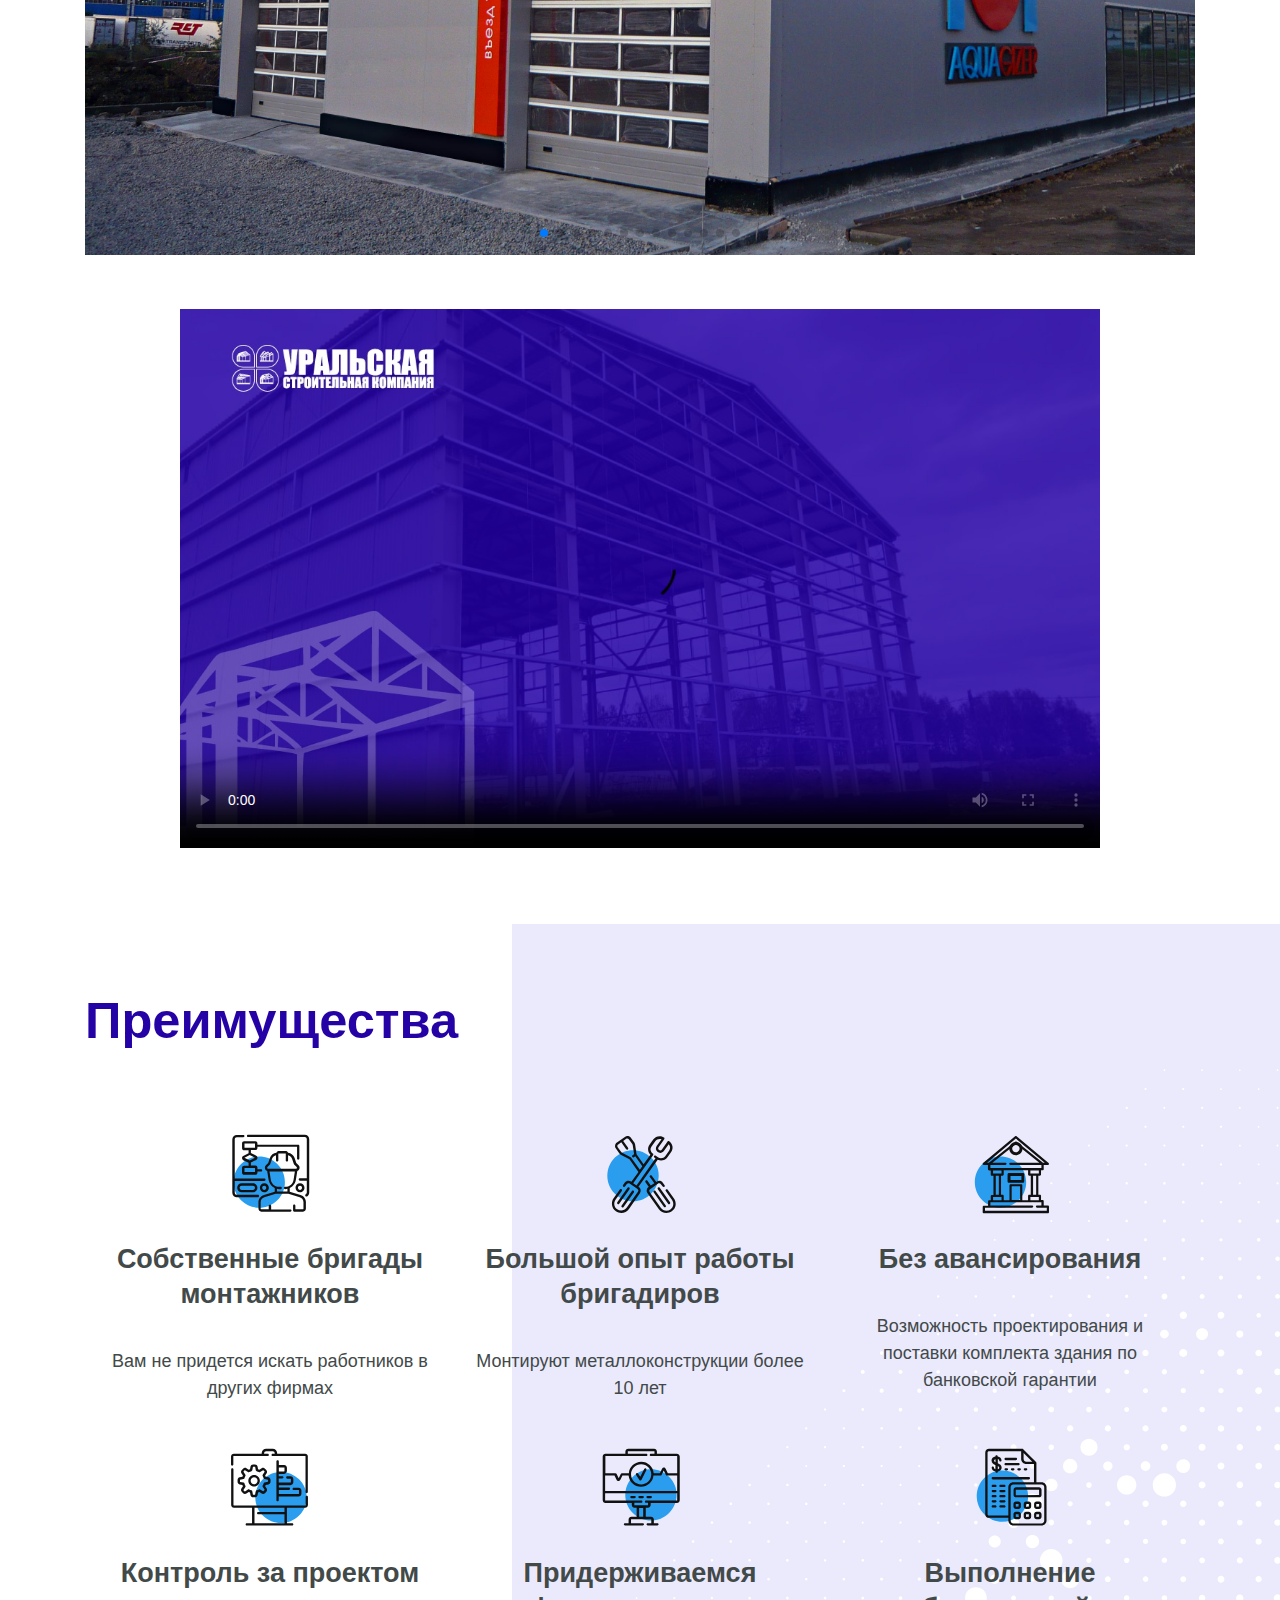
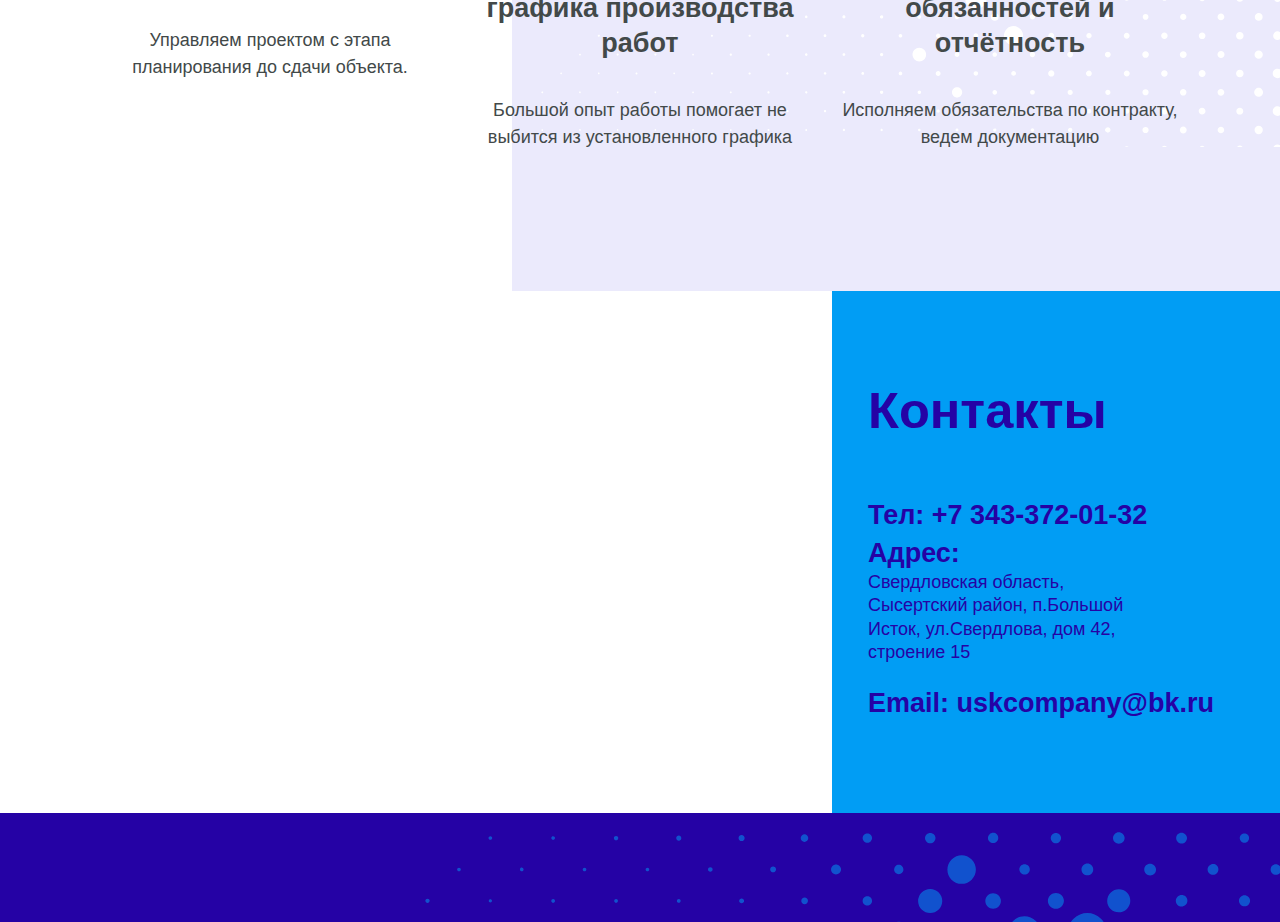
==== commit 7e03659b: "autop;ay" ====
--- a/index.html
+++ b/index.html
@@ -410,7 +410,7 @@
       direction: 'horizontal',
       loop: true,
       autoHeight: true,
-      centeredSlides: true,
+      autoplay: true,
   
       // If we need pagination
       pagination: {
